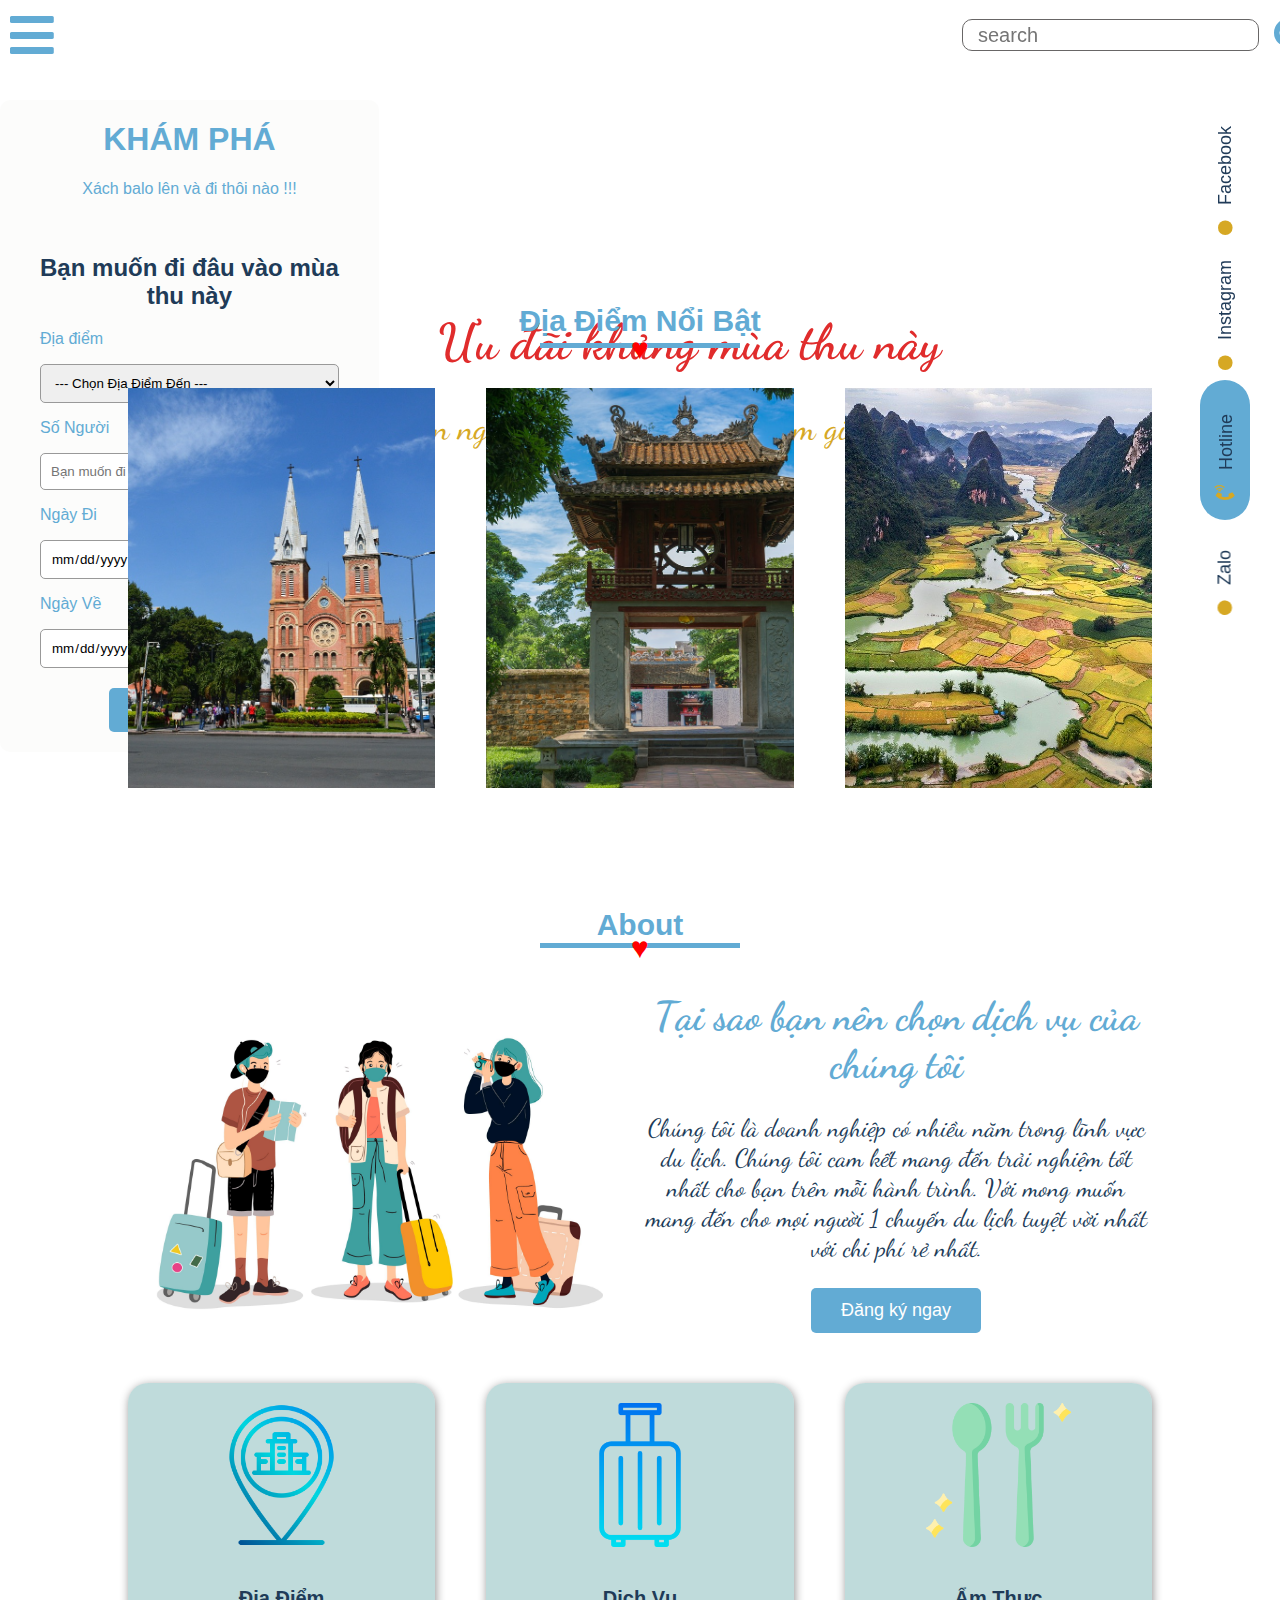
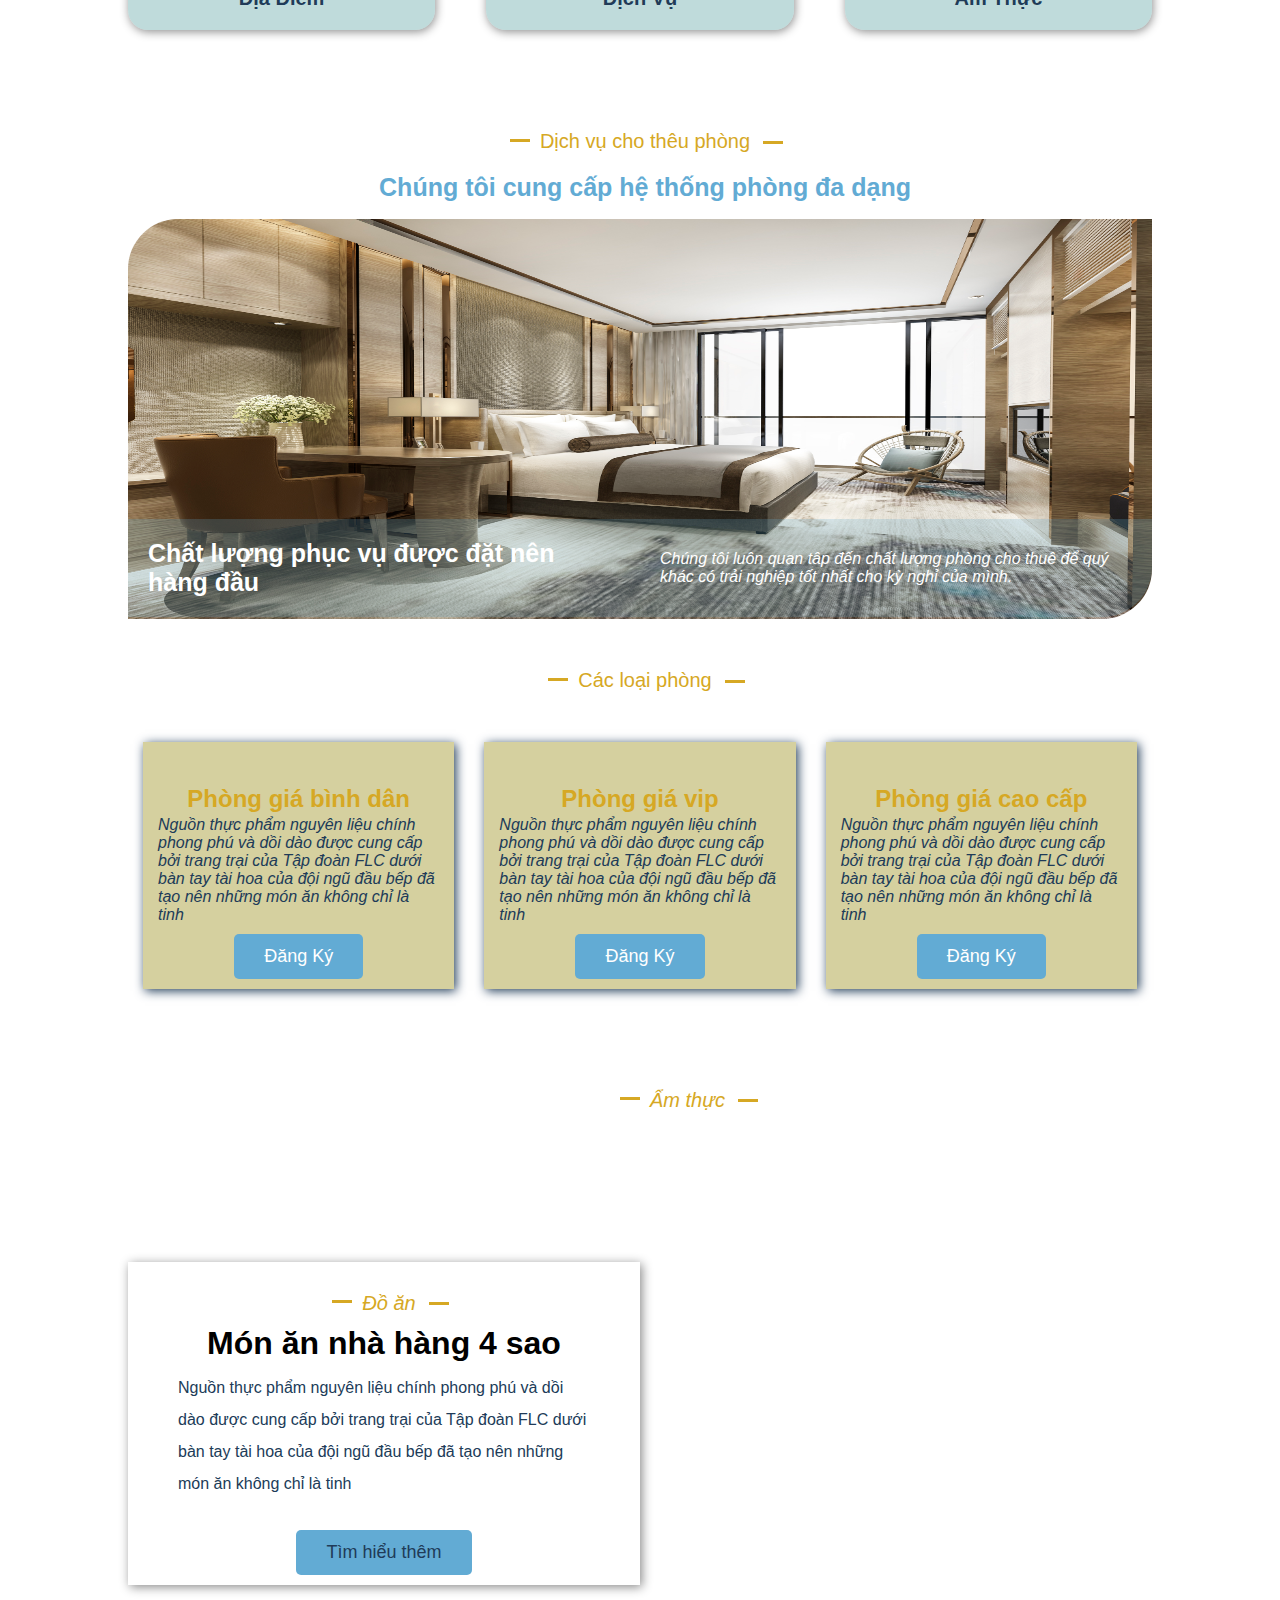
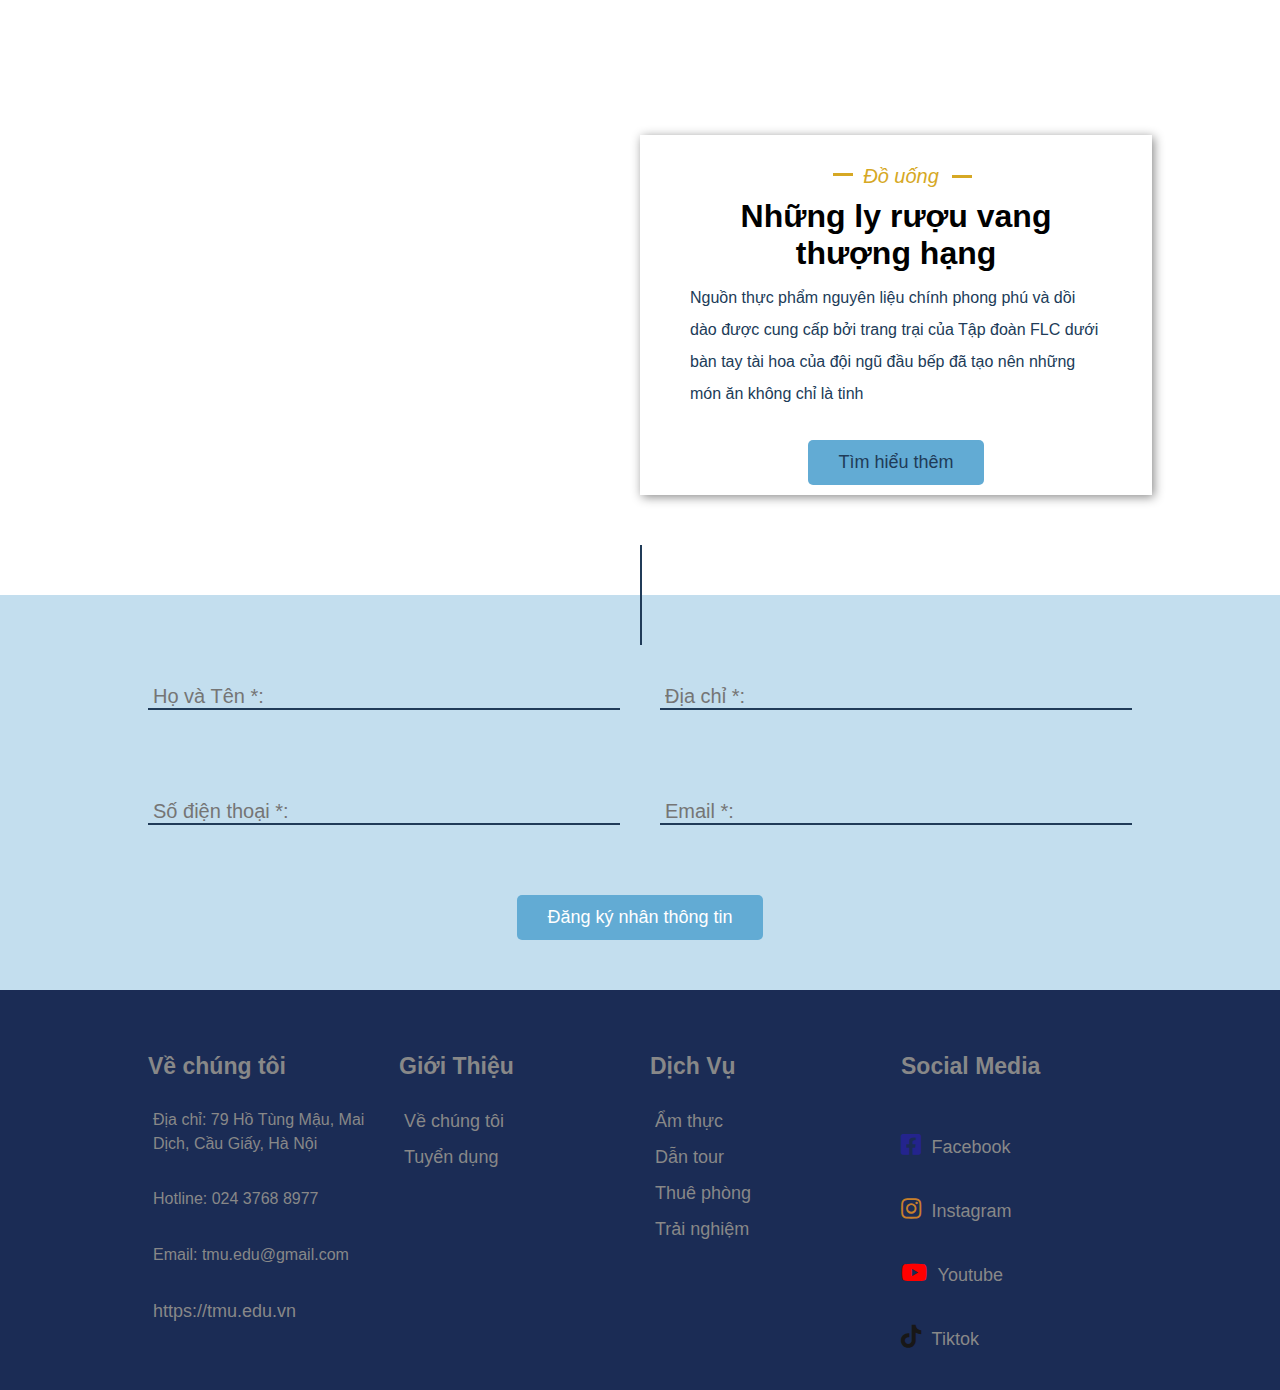
==== index.html @ 41df65df "first1" ====
<!DOCTYPE html>
<html lang="en">
<head>
    <meta charset="UTF-8">
    <meta http-equiv="X-UA-Compatible" content="IE=edge">
    <meta name="viewport" content="width=device-width, initial-scale=1.0">
    <link rel="stylesheet" href="./main.css">
    <link rel="stylesheet" href="./base.css">
    <link rel="stylesheet" href="./fontawesome-free-5.15.3-web/css/all.min.css">
    <link rel="preconnect" href="https://fonts.googleapis.com">
    <link rel="preconnect" href="https://fonts.gstatic.com" crossorigin>
    <link href="https://fonts.googleapis.com/css2?family=Dancing+Script:wght@500&display=swap" rel="stylesheet">
    <title>Viettravel</title>
</head>
<body>
    <header>
        <div class="header__top">
            <div>
                <i class=" nav__bars fas fa-bars"></i>
                <span>
                    <input class="input__search open_in" placeholder="search" type="text">
                    <i class="icon fas fa-search"> 
                    </i>
                </span>
            </div>
            <ul class="header__top__list">
                <li style="--x:1;"><a href="" class="header__top__iteam">Trang Chủ</a></li>
                <li style="--x:2;"><a href="./adress.html" class="header__top__iteam">Địa Điểm</a></li>
                <li style="--x:3;" ><a href="" class="header__top__iteam"> Dịch Vụ </a></li>
                <li style="--x:4;" ><a href="./thuephong.html" class="header__top__iteam">Thuê Phòng</a></li>
                <li style="--x:5;" ><a href="" class="header__top__iteam"> Ưu Đãi </a></li>
                <li style="--x:6;" ><a href="./amthuc.html" class="header__top__iteam"> Ẩm Thực </a></li>
                <li style="--x:7;"><a href="" class="header__top__iteam">Về Chúng Tôi</a></li>
                <li style="--x:8;"><a href="" class="header__top__iteam">Liên Hệ</a></li>
            </ul>
        </div>
        <a href="" class="header__video__background">
            <video src="./thư viện ảnh/tay bac.mp4" class="header__video__background__video" autoplay muted loop></video>
        </a>
        <div class="contact">
            <a href="https://www.facebook.com/profile.php?id=100021868053019" class="facebook rotate">
                <i class=" icon fas fa-circle"></i>Facebook</a>
            <a href="https://www.instagram.com/tuanvnabcd/?hl=vi" class="instagram rotate"> 
                <i class=" icon fas fa-circle"></i>Instagram</a>
            <a href="+84988522341" class="hotline rotate"><i class=" big icon fas fa-phone-volume"></i>Hotline</a>
            <a href="https://chat.zalo.me/" class="zalo rotate"><i class="icon fas fa-circle"></i>Zalo</a>
        </div>
        <div class="header__content">
            <div class="form">
                <h1 class="header__content__tytle ">KHÁM PHÁ</h1>
                <p class="header__content--text ">Xách balo lên và đi thôi nào !!!</p>
                <form action="" class="header__content__form">
                    <h2 >Bạn muốn đi đâu vào mùa thu này</h2>
                    <p>Địa điểm</p>
                    <select name="" id="">
                        <option value="" >--- Chọn Địa Điểm Đến ---</option>
                        <option value="">Hô Tây</option>
                        <option value="">Hoàng Thành Thăng Long</option>
                        <option value=""> Văn Miếu Quốc Tử Giám</option>
                    </select>
                    <p>Số Người</p>
                    <input type="number" min="1" placeholder="Bạn muốn đi mấy người">
                    <p>Ngày Đi</p>
                    <input type="date">
                    <p>Ngày Về</p>
                    <input type="date">
                    <button>Đăng Ký</button>
                </form>
            </div>
            <div class="header__content__sale">
                <h1>Ưu đãi khủng mùa thu này </h1>
                <p>Nhận ngay ưu đãi khủng khi tham gia nhóm trên 10 người</p>
                <button><a href="">Đăng Ký Ngay</a></button>
            </div>
        </div>
    </header>
    <!-- ..................CONTAINER................. -->
    <section class="container">
        <div class="tytle">
            <h1>Địa Điểm Nổi Bật</h1>
        </div>
        <div class="container__list row">
            <!-- tour 1 -->
            <a class="container__list__iteam" href="./adress.html">
                <div class="container__list__iteam__img">
                    <img src="./thư viện ảnh/imageDL/np2.jpg" alt="">
                </div>
                <div class="container__list__iteam__text">
                    <h2>Tour Vòng Quanh Hà Nội</h2>
                    <i class="fas fa-star"></i>
                    <i class="fas fa-star"></i>
                    <i class="fas fa-star"></i>
                    <i class="fas fa-star"></i>
                    <i class="fas fa-star"></i>
                    <p>Hà Nội 1000 năm văn hiến trải qua biết bao thăng trầm, biết bao thế hệ lưu giữ những giá trị tốt đẹp.</p>
                    <button>Đặt Tour</button>
                </div>
            </a>
            <!-- tour 2 -->
            <a class="container__list__iteam" href="./adress.html">
                <div class="container__list__iteam__img">
                    <img src="./thư viện ảnh/imageDL/np3.jpg" alt="">
                </div>
                <div class="container__list__iteam__text">
                    <h2>Tour Vòng Tham Quan Văn Miếu</h2>
                    <i class="fas fa-star"></i>
                    <i class="fas fa-star"></i>
                    <i class="fas fa-star"></i>
                    <i class="fas fa-star"></i>
                    <i class="fas fa-star"></i>
                    <p>Hà Nội 1000 năm văn hiến trải qua biết bao thăng trầm, biết bao thế hệ lưu giữ những giá trị tốt đẹp.</p>
                    <button>Đặt Tour</button>
                </div>
            </a>
            <!-- tour 3 -->
            <a class="container__list__iteam" href="./adress.html">
                <div class="container__list__iteam__img">
                    <img src="./thư viện ảnh/imageDL/np1.jpg" alt="">
                </div>
                <div class="container__list__iteam__text">
                    <h2>Tour Vòng Tham Quan Đồng Mô</h2>
                    <i class="fas fa-star"></i>
                    <i class="fas fa-star"></i>
                    <i class="fas fa-star"></i>
                    <i class="fas fa-star"></i>
                    <i class="fas fa-star"></i>
                    <p>Hà Nội 1000 năm văn hiến trải qua biết bao thăng trầm, biết bao thế hệ lưu giữ những giá trị tốt đẹp.</p>
                    <button>Đặt Tour</button>
                </div>
            </a>
        </div>
    </section>
    <!-- ....................About..................... -->
    <section class="container__service">
        <h1>About</h1>
        <div class="service__content">
            <a href="" class="service__content__img">
                <img src="./thư viện ảnh/imageDL/about.jpg" alt="">
            </a>
            <span class="service__content__text">
                <h2>Tại sao bạn nên chọn dịch vụ của chúng tôi</h2>
                <p>Chúng tôi là doanh nghiệp có nhiều năm trong lĩnh vực du lịch. Chúng tôi cam kết mang đến trải nghiệm tốt nhất cho bạn trên mỗi hành trình. Với mong muốn mang đến cho mọi người 1 chuyến du lịch tuyệt vời nhất với chi phí rẻ nhất.</p>
                <a href="./buttom.html">
                    <button class="btn">Đăng ký ngay</button>
                </a>
            </span>
        </div>
    </section>
    <section class="service">
        <a href="./adress.html" class="service__iteam">
            <img src="./thư viện ảnh/imageDL/location.png" alt="">
            <p>Địa Điểm</p>
        </a>
        <a href="" class="service__iteam">
            <img src="./thư viện ảnh/imageDL/service.png" alt="">
            <p>Dịch Vụ</p>
        </a>
        <a href="./amthuc.html" class="service__iteam">
            <img src="./thư viện ảnh/imageDL/cutlery.png" alt="">
            <p>Ẩm Thực</p>
        </a>
    </section>
    <!-- ....................Motel....................... -->
    <section class="motel">
        <p class="type">Dịch vụ cho thêu phòng</p>
        <h1>Chúng tôi cung cấp hệ thống phòng đa dạng</h1>
        <a class="motel__img" href="">
            <span class="motel__img__text">
                <h2>Chất lượng phục vụ được đặt nên hàng đầu</h2>
                <i>Chúng tôi luôn quan tâp đến chất lượng phòng cho thuê để quý khác có trải nghiệp tốt nhất cho kỳ nghỉ của mình.</i>
            </span>
            <img src="./thư viện ảnh/New folder/motel 2.jpg" alt="">
        </a>
        <p class="type">Các loại phòng</p>
        <div class="motel__rent">
            <a href="./buttom.html" class="motel__rent_1">
                <img src="./thư viện ảnh/New folder/motel 1.jpg" alt="">
                <div>
                    <h2>Phòng giá bình dân</h2>
                    <i>Nguồn thực phẩm nguyên liệu chính phong phú và dồi dào được cung cấp bởi trang trại của Tập đoàn FLC dưới bàn tay tài hoa của đội ngũ đầu bếp đã tạo nên những món ăn không chỉ là tinh</i>
                        <button class="btn">Đăng Ký</button>
                </div>
            </a>
            <a href="./buttom.html" class="motel__rent_1">
                <img src="./thư viện ảnh/New folder/motel 3.jpg" alt="">
                <div>
                    <h2>Phòng giá vip</h2>
                    <i>Nguồn thực phẩm nguyên liệu chính phong phú và dồi dào được cung cấp bởi trang trại của Tập đoàn FLC dưới bàn tay tài hoa của đội ngũ đầu bếp đã tạo nên những món ăn không chỉ là tinh</i>
                    <button class="btn">Đăng Ký</button>
                </div>
            </a>
            <a href="./buttom.html" class="motel__rent_1">
                <img src="./thư viện ảnh/New folder/motel.jpg" alt="">
                <div>
                    <h2>Phòng giá cao cấp</h2>
                    <i>Nguồn thực phẩm nguyên liệu chính phong phú và dồi dào được cung cấp bởi trang trại của Tập đoàn FLC dưới bàn tay tài hoa của đội ngũ đầu bếp đã tạo nên những món ăn không chỉ là tinh</i>
                        <button class="btn">Đăng Ký</button>
                </div>
            </a>
        </div>
    </section>
    <!-- ....................Eating.................. -->
    <section class="eating">
        <i class="type center">Ẩm thực </i>
        <div class="content__eating">
            <div class="content__eating__left">
                <i class="type">Đồ ăn </i>
                <h1>Món ăn nhà hàng 4 sao </h1>
                <p>Nguồn thực phẩm nguyên liệu chính phong phú và dồi dào được cung cấp bởi trang trại của Tập đoàn FLC dưới bàn tay tài hoa của đội ngũ đầu bếp đã tạo nên những món ăn không chỉ là tinh</p>
                    <button class="btn"><a href="./buttom.html">Tìm hiểu thêm</a> </button>
                <!-- </a> -->
            </div>
            <div class="content__eating__right">
                <img src="./thư viện ảnh/New folder/eat3.jpg" alt="">    
        </div>
    </section>
    <section class="eating">
        <div class="content__eating">
            <div class="content__eating__right">
                <img src="./thư viện ảnh/New folder/eat2.jpg" alt="">    
            </div>
            <div class="content__eating__left">
                <i class="type"> Đồ uống </i>
                <h1>Những ly rượu vang thượng hạng</h1>
                <p>Nguồn thực phẩm nguyên liệu chính phong phú và dồi dào được cung cấp bởi trang trại của Tập đoàn FLC dưới bàn tay tài hoa của đội ngũ đầu bếp đã tạo nên những món ăn không chỉ là tinh</p>
                    <button class="btn"><a href="./buttom.html">Tìm hiểu thêm</a> </button>
            </div>
    </section>
    <!-- ................Sub..................... -->
    <section class="register">
        <form action="">
            <div class="register__left">
                    <input type="text" required placeholder="Họ và Tên *:">
                    <input type="text"required placeholder="Địa chỉ *:">
            </div>
            <div class="register__right">
                    <input type="number"required placeholder="Số điện thoại *:">
                    <input type="email"required placeholder="Email *:">
            </div>
            <button class="btn">Đăng ký nhân thông tin</button>
        </form>
    </section>
    <footer>
        <div class="footer" >
            <div class="footer__body">
                <div class="footer__list">
                    <h3>Về chúng tôi</h3>
                    <h4 class="footer__address">Địa chỉ: 79 Hồ Tùng Mậu, Mai Dịch, Cầu Giấy, Hà Nội
                    </h4>
                    <h4 class="footer__hotline">Hotline: 024 3768 8977
                    </h4>
                    <h4 class="footer__email">Email: tmu.edu@gmail.com
                    </h4>
                    <a href="https://tmu.edu.vn" class="footer__web">https://tmu.edu.vn</a>
                </div>
        
                <div class="footer__list">
                    <h3 class="footer__intro">Giới Thiệu</h3>
                    <a href="#" class="footer__intro--your">Về chúng tôi</a><br>
                    <a href="#" class="footer__intro--your">Tuyển dụng</a>
                </div>
                 
                <div class="footer__list">
                    <h3 class="footer__dich_vu">Dịch Vụ</h3>
                    <a href="#">Ẩm thực</a><br>
                    <a href="#">Dẫn tour</a><br>
                    <a href="#">Thuê phòng</a><br>
                    <a href="#">Trải nghiệm</a>
                </div>
        
                <div class="footer__list">
                    <h3>Social Media</h3>
                    <div class="footer__social_media">
                        <div>
                            <i class="facebook fab fa-facebook-square"></i>
                            <a href="https://www.facebook.com/profile.php?id=100021868053019" class="footer__social_media__link">Facebook</a>
                        </div><br>
                        <div>
                            <i class="Instagram fab fa-instagram"></i>
                            <a href="https://www.instagram.com/tuanvnabcd/?hl=vi" class="footer__social_media__link">Instagram</a>
                        </div><br>
                        <div>
                            <i class="Youtube fab fa-youtube"></i>
                            <a href="#"class="footer__social_media__link">Youtube</a>
                        </div><br>
                        <div>
                            <i class="tiktok fab fa-tiktok"></i>
                            <a href="#"class="footer__social_media__link">Tiktok</a>
                        </div><br>
                    </div>
                </div>
            </div>
        </div>
    </footer>
    <script src="./javascrip.js"></script>
</body>
</html>
---- main.css ----
header{
    position: relative;
}
.header__top{
    position: fixed;
    /* margin: 20px; */
    z-index: 10000000;
}
.nav__bars {
    color: var(--primeri--color);
    font-size: 50px;
    padding: 10px;
    font-weight: 500;
    line-height: 1.6;
    cursor: pointer;
    z-index: 1;
}
.header__top div{
    width: 1324px;
    display: flex;
    justify-content: space-between;
}
.header__top div span {
    display: flex;
    right: 0;
    margin: auto 0;
    /* background-color: rgba(153, 153, 153, 0.5); */
}
.header__top div span i{
    font-size: 35px;
    color: var(--primeri--color);
    cursor: pointer;
    z-index: 2;
}
.header__top div span input{
    font-size: 20px;
    margin: auto 0;
    outline: none;
    padding: 15px;
    height: 30px;
    border: 1px solid rgb(104, 102, 102);
    border-radius: 10px;
    display: none;
    opacity: 0;
    z-index: 2;
}
.header__top div span .open_in{
    display: block;
    opacity: 1;
}
.header__top__list{
    margin-top: -50px;
    height: 100%;
    position: fixed;
    right: 0;
    width: 300px;
    padding: 20px 10px;
    display: none;
    opacity: 0;
    background: none;
    z-index: 1;
}
.header__top__list li{
    animation: delay 0.4s linear backwards;
    animation-delay: calc( 0.4s * var(--x));
}

@keyframes  delay{
    0%{
        transform: translateY(-30px);
        opacity: 0;
    }
}
.active {
    display: block;
    opacity: 1;
}
.header__top__list li a{
    display: block;
    color:#fff;
    width: 90%;
    padding:10px 12px ;
    margin: 20px;
    font-size: 20px;
    font-weight: 500;
    line-height: 1.6;
    background: var(--primeri--color);
    border-top-left-radius: 30px;
    border-bottom-right-radius: 30px;
}

.header__top__iteam:hover{
    color: var(--hover--color);
    font-weight: 700;
}
.header__video__background{
    height: 100%;
    width: 100%;
    z-index: -1;
}
.header__video__background__video{
    height: 100%;
    width: 100%;
    object-fit: cover;
}
.header__content .form{
    width: 45%;
    height: 100%;
    border-radius: 10px;
    background-color: rgba(245, 243, 241, 0.288);
}
.header__content {
    position: absolute;
    top: 0;
    left: 0;
    text-align: center;
    width: 400px;
}
.header__content__tytle,
.header__content--text{
    color: var(--primeri--color);
}
.header__content__form{
    padding: 20px 40px;
    /* background-color: var(--white--color); */
}
.header__content__form input , select{
    width: 100%;
    padding:10px;
    outline: none;
    border: 1px solid #999;
    border-radius: 5px;
}
.header__content__form p{
    text-align: left;
    color: var(--primeri--color);
}
.header__content__form h2{
    color: var(--text-color);
}
.header__content__form button{
    /* display: block; */
    margin-top: 20px;
    padding: 13px 50px;
    background-color: var(--primeri--color);
    border-radius: 5px;
    border: 3px;
    font-size: 16px;
    color: var(--white--color);
    font-weight: 400;
    cursor: pointer;
}
.header__content__form button:hover{
    color:var(--hover--color);
    background-color: rgb(33, 121, 113);
    font-weight: 600;
}

/* .............Container............. */
.container{
    width: 1024px;
    padding: 100px 0;
    margin: 0 auto;
}
.container__list{
    margin: auto;
}
.container__list__iteam{
    width: 30%;
    height: 400px;
    position: relative;
    overflow: hidden;
}
.container__list__iteam__img img{
 width: 100%;
 height: 100%;
 object-fit: cover;
 position: absolute;
}
.container__list__iteam__text{
    position: absolute;
}
.tytle{
    margin: 50px;
}
.tytle h1{
    text-align: center;
    color: var(--primeri--color);
    position: relative;
    font-size: 30px;
}
.tytle h1::before{
    content: '';
    position: absolute;
    height: 5px;
    width: 200px;
    background-color: var(--primeri--color);
    bottom: -10px;
    left: 50%;
    transform: translateX(-50%);
}
.tytle h1::after{
    content: '\2665';
    position: absolute;
    height: 5px;
    width: 200px;
    color: red;
    padding: 0 10px;
    bottom: 1px;
    left: 50%;
    transform: translateX(-50%);
}
.container__list__iteam__text{
    position: absolute;
    width: 100%;
    background-color: rgba(66, 61, 61, 0.336);
    padding: 12px;
    bottom: 0;
    transform: translateX(-100%);
    transition: 0.5s;
}
.container__list__iteam:hover
.container__list__iteam__text{
    transform: translateX(0%);
}
.container__list__iteam__text h2,p {
    color: var(--white--color);
}
.container__list__iteam__text i{
    color: yellow;
}
.container__list__iteam__text button{
    display: block;
    padding: 10px 20px;
    background-color: var(--primeri--color);
    border: none;
    border-radius:5px;
    font-size: 16px;
    color: var(--white--color);
    font-weight: 400;
    cursor: pointer;
    margin: 0 auto;
    z-index: 1;
}
/* ...............service.................. */
.container__service h1{
    color: var(--primeri--color);
    text-align: center;
    position: relative;
    margin-bottom: 20px;
    font-size: 30px;
}
.container__service h1::before{
    content: '';
    position: absolute;
    height: 5px;
    width: 200px;
    background-color: var(--primeri--color);
    margin-top: 35px;
    left: 50%;
    transform: translateX(-50%); 
}
.container__service h1::after{
    content: '\2665';
    position: absolute;
    height: 5px;
    width: 200px;
    color: red;
    margin-top: 23px;
    left: 50%;
    transform: translateX(-50%); 
}
.service__content{
    width: 1024px;
    display: flex;
    align-items: center;
    margin: 40px auto;
}
.service__content__img{
    width: 50%;
    display: block;
}
.service__content__img img{
    width: 100%;
}
.service__content__text{
    display: block;
    width: 50%;
}
.service__content__text h2{
    color: var(--primeri--color);
    font-family: 'Dancing Script' ;
    font-size: 40px;
    text-align: center;
    margin: 10px 0 0 0;
}
.service__content__text p{
    color: var(--text-color);
    font-family: 'Dancing Script' ;
    font-size: 25px;
    text-align: center;
}
/* ..................footer................ */
.footer{
    width: 100%;
    height: 400px;
    background-color: #1B2c55;
    background-position: center;
    position: absolute;
    background-repeat: no-repeat;
}
.footer__body{
    display: grid;
    grid-template-columns: 1fr 1fr 1fr 1fr;
    width: 80%;
    margin: 0 auto;
    grid-gap: 20px;
    height: 100%;
    padding: 0 20px;
}
.footer__list{
    height: 20px;
    margin: 40px 0;
}
.logo{
    width: 100px;
}
.footer__list{
    color: var(--gray--color);
    font-size: 20px;
    font-weight: 400;
}
.footer__list h3{
    cursor: pointer;
    font-size: 23px;
    font-weight: 600;
}
.footer__list h4{
    font-size: 16px;
    font-weight: 300;
    color: var(--gray--color);
    padding: 5px;
    line-height: 1.5;
}
.footer__intro--your{
    color: var(--gray--color);
    line-height: 1.5;
}
.footer__list a{
    font-size: 18px;
    font-weight: 300;
    color: var(--gray--color);
    padding: 20px 5px;
    line-height: 2;
}
.footer__web{
    font-size: 16px;
    color: var(--gray--color);
}
.footer__social_media__link{
    color: var(--gray--color);
    font-size: 16px;
}
.footer__social_media div{
    margin-top: 5px;
}
.facebook{
    color: rgb(36, 36, 141);
    font-size: 23px;
}
.Instagram{
    color: rgba(233, 144, 35, 0.856);
    font-size: 23px;
}
.Youtube{
    color: red;
    font-size: 23px;
}
.tiktok{
    color: rgb(24, 23, 23);
    font-size: 23px;
}
---- base.css ----
:root{
    --text-color:#203B58;
    --primeri--color:#62ABD4;
    --white--color: #fff;
    --hover--color:#D6a824;
    --gray--color:#888;
}
body{
    margin: 0;
}
*{
    /* width: 100%; */
    font-family: 'Dancing Script';
    font-family: Arial;
    box-sizing: border-box;
    padding: 0;
}
li{
    list-style: none;
}
a,p{
    color:var(--text-color);
    text-decoration: none;
}
.row{
    display: flex;
    flex-wrap: wrap;
    justify-content: space-between;
}
.header__content{
    margin: 100px 0;
    padding: 0;
    width: 1000px;
    display: flex;
    justify-content: space-between;
}
.header__content__sale{
    margin: auto auto;
}
.header__content__sale h1{
    font-family: 'Dancing Script';
    font-size: 50px;
    color: rgb(224, 44, 44);
}
.header__content__sale p{
    font-family: 'Dancing Script';
    font-size: 35px;
    color: var(--hover--color);
}
.header__content__sale button{
    padding: 12px 30px;
    border: none;
    background-color: red;
    font-size: 20px;
    font-weight: 500;
    border-radius: 10px;
    transition: 0.3s ease-in-out;
    animation:0.6s run infinite;
}
.header__content__sale button:hover{
    background-color: transparent;
    border: 2px solid rgb(204, 52, 52);
}
.header__content__sale button a{
    color: var(--white--color);
    animation:0.6s run_text infinite;
}
@keyframes run_text{
    0%{
        color:var(--white--color);
    }
    50%{
        color: transparent;
    }
    100%{
        color:var(--white--color);
    }
}
@keyframes run{
    0%{
        background-color: red;
    }
    50%{
        background-color: transparent;
    }
    100%{
        background-color: red;
    }
}

.btn{
    padding: 12px 30px;
    background: var(--primeri--color);
    color: var(--white--color);
    border: none;
    outline: none;
    font-size: 18px;
    font-weight: 500;
    border-radius: 5px;
    display: block;
    margin: 10px auto;
    transition: 0.2s linear;
    cursor: pointer;
}
.btn:hover{
    background: var(--hover--color);
    color:red;
}
.service{
    width: 1024px;
    display: flex;
    justify-content: space-between;
    margin: 20px auto;
}
.service__iteam{
    background-color: rgba(120, 179, 179, 0.473);
    display: block;
    width: 30%;
    border-radius: 20px;
    cursor: pointer;
    transition: 0.4 ease-in-out;
    box-shadow: 1px 2px 10px rgba(0, 0, 0, 0.438);
}
.service__iteam:hover{
    box-shadow: 3px 3px 10px #000;
    transform: scale(1.05);
}
.service__iteam img{
    width: 60%;
    display: block;
    margin:0 auto;
    padding: 20px;
}
.service__iteam p{
    text-align: center;
    font-size: 20px;
    color: var(--text-color);
    font-weight: 600;
}
.service__iteam p:hover{
    transform: scale(1.05);
    color: var(--hover--color);
}
.contact{
    position: absolute;
    top: 150px;
    right: 15px;
    margin-right: -100px ;
    position: fixed;
    z-index: 1;
}
.facebook{
    margin-top: 30px;
}
 .instagram{
    margin-top: 90px;
 } 
 .hotline{
    margin-top: 90px;
    background-color: var(--primeri--color);
    border-radius: 30px;
    padding: 0 5px;
 }
 .zalo{
     margin-top:60px;
 } 
.facebook:hover{
     color: var(--hover--color);
 }
.instagram:hover {
     color: var(--hover--color);
 }
.hotline:hover {
     color: var(--hover--color);
     opacity: 0.9;
 }
.zalo:hover{
     color: var(--hover--color);
 }
.rotate{
    margin-left: 30px;
    width: 140px;
    color:var(--text-color);
    font-weight: 500;
    font-size: 18px;
    display: block;
    z-index: 20000;
    transform:  translateX(-50%) translateY(-50%) rotate(-90deg);
}
.icon{
    margin: 15px;
    font-size: 15px;
    color: var(--hover--color);
}
.big{
    font-size: 20px;
}

.motel{
    width: 1024px;
    margin: 100px auto;
    
}
.motel a{
    display: block;
    width: 1024px;
}
.type{
    margin-left: 10px;
    margin-top: 50px;
    font-size: 20px;
    color: var(--hover--color);
    /* font-family: 'Dancing Script'; */
    position: relative;
    text-align: center
}
.type::before{
    content: '';
    position: absolute;
    height: 3px;
    width: 20px;
    background-color: var(--hover--color);
    bottom: -2px;
    margin-bottom: 13px;
    margin-left: -30px;
}
.type::after{
    content: '';
    position: absolute;
    height: 3px;
    width: 20px;
    background-color: var(--hover--color);
    bottom: -2px;
    margin-bottom: 11px;
    margin-left: 13px;
}
.motel h1{
    margin-left: 10px;
    font-size: 25px;
    color: var(--primeri--color);
    text-align: center;
}
.motel.motel__img  {
   width: 100%;
   display: block;
    position: relative;
    z-index: -1;
}
.motel__img img{
    width: 1024px;
    height: 400px;
    display: block;
    overflow: hidden;
    border-top-left-radius: 50px;
    border-bottom-right-radius: 50px;
}
.motel__img span{
    position:absolute;
    display: grid;
    grid-template-columns: 1fr 1fr;
    align-items: center;
    width: 1024px;
    margin-top: 300px;
    background-color: #62aad43a;
    border-bottom-right-radius: 50px;
    z-index: 1;
}
.motel__img span h2{
    font-size: 25px;
    color: var(--white--color);
    margin: 20px;
}
.motel__img span i{
    font-size: 16px;
    color: var(--white--color);
    margin: 20px;
}
/* .................................... */
.motel__rent{
    width: 1024px;
    display: flex;
    margin-top: 50px;
    justify-content: space-between;
}
.motel__rent_1{
    /* padding: 0 10px; */
    width: 30%;
    display: block;
    background-color: #b1a74b88;
    margin: 0 15px;
    overflow: hidden;
    box-shadow: 2px 2px 10px var(--text-color);
}
.motel__rent_1 img{
    width: 100%;
    transition: 0.1s ease-out;
}
.motel__rent_1 img:hover{
    transform: scale(1.1);
}
.motel__rent_1 div{
    margin: 0 15px;
}
.motel__rent_1 h2{
    text-align: center;
    margin-top: 25px;
    margin-bottom: 3px;
    color: var(--hover--color);
}
.motel__rent.motel__rent_1 i{
    line-height: 1.5;
    display: inline-block;
    /* margin: 0 10px; */
}
/* ............eating................ */
.eating{
    margin:  auto;
}
.center{
    left: 50%;
    margin-top: -100px;
}
.content__eating{
    width: 1024px;
    margin: 0 auto;
    margin-top: 100px;
    margin-bottom:  50px;
    height: 100%;
    display: grid;
    grid-template-columns: 1fr 1fr;
    /* position: absolute; */
}
.content__eating__left{
    width: 100%;
    bottom: 0;
    padding: 30px 50px 0 50px;
    margin-top: 50px;
    box-shadow: 2px 2px 10px #888;
    text-align: center;
    display: block;
}
.content__eating__left h1{
    margin: 10px 0;
}
.content__eating__left p{
    margin: 10px auto;
    text-align: left;
    line-height: 2;
    margin-bottom: 30px;
}
.content__eating__right{
    width: 100%;
    position: relative;
    margin-bottom: 0;
}
.content__eating__right img{
    position: relative;
    width: 100%;
    margin-bottom: 50px;
    box-shadow: 2px 2px 10px #888;
    border-radius: 10px;
}
/* ................Sub.....................  */
.register{
    margin: 0 auto;
    margin-top: 100px;
    padding: 20px 0;
    background-color: #62aad462;
}
.register::before{
    content: '';
    position: absolute;
    height: 100px;
    width: 2px;
    background-color: var(--text-color);
    left: 50%;
    margin-top: -70px;
}
.register form div{
    width: 1024px;
    margin: 50px auto;
    display: flex;
    justify-content: space-between;
}
.register form div input{
    margin: 20px;
    padding-left: 5px;
    width: 100%;
    outline: none;
    border: none;
    background-color: transparent;
    border-bottom: 2px solid #203B58;
    font-size: 20px;
}
.register form button{
    margin: 30px auto;
}
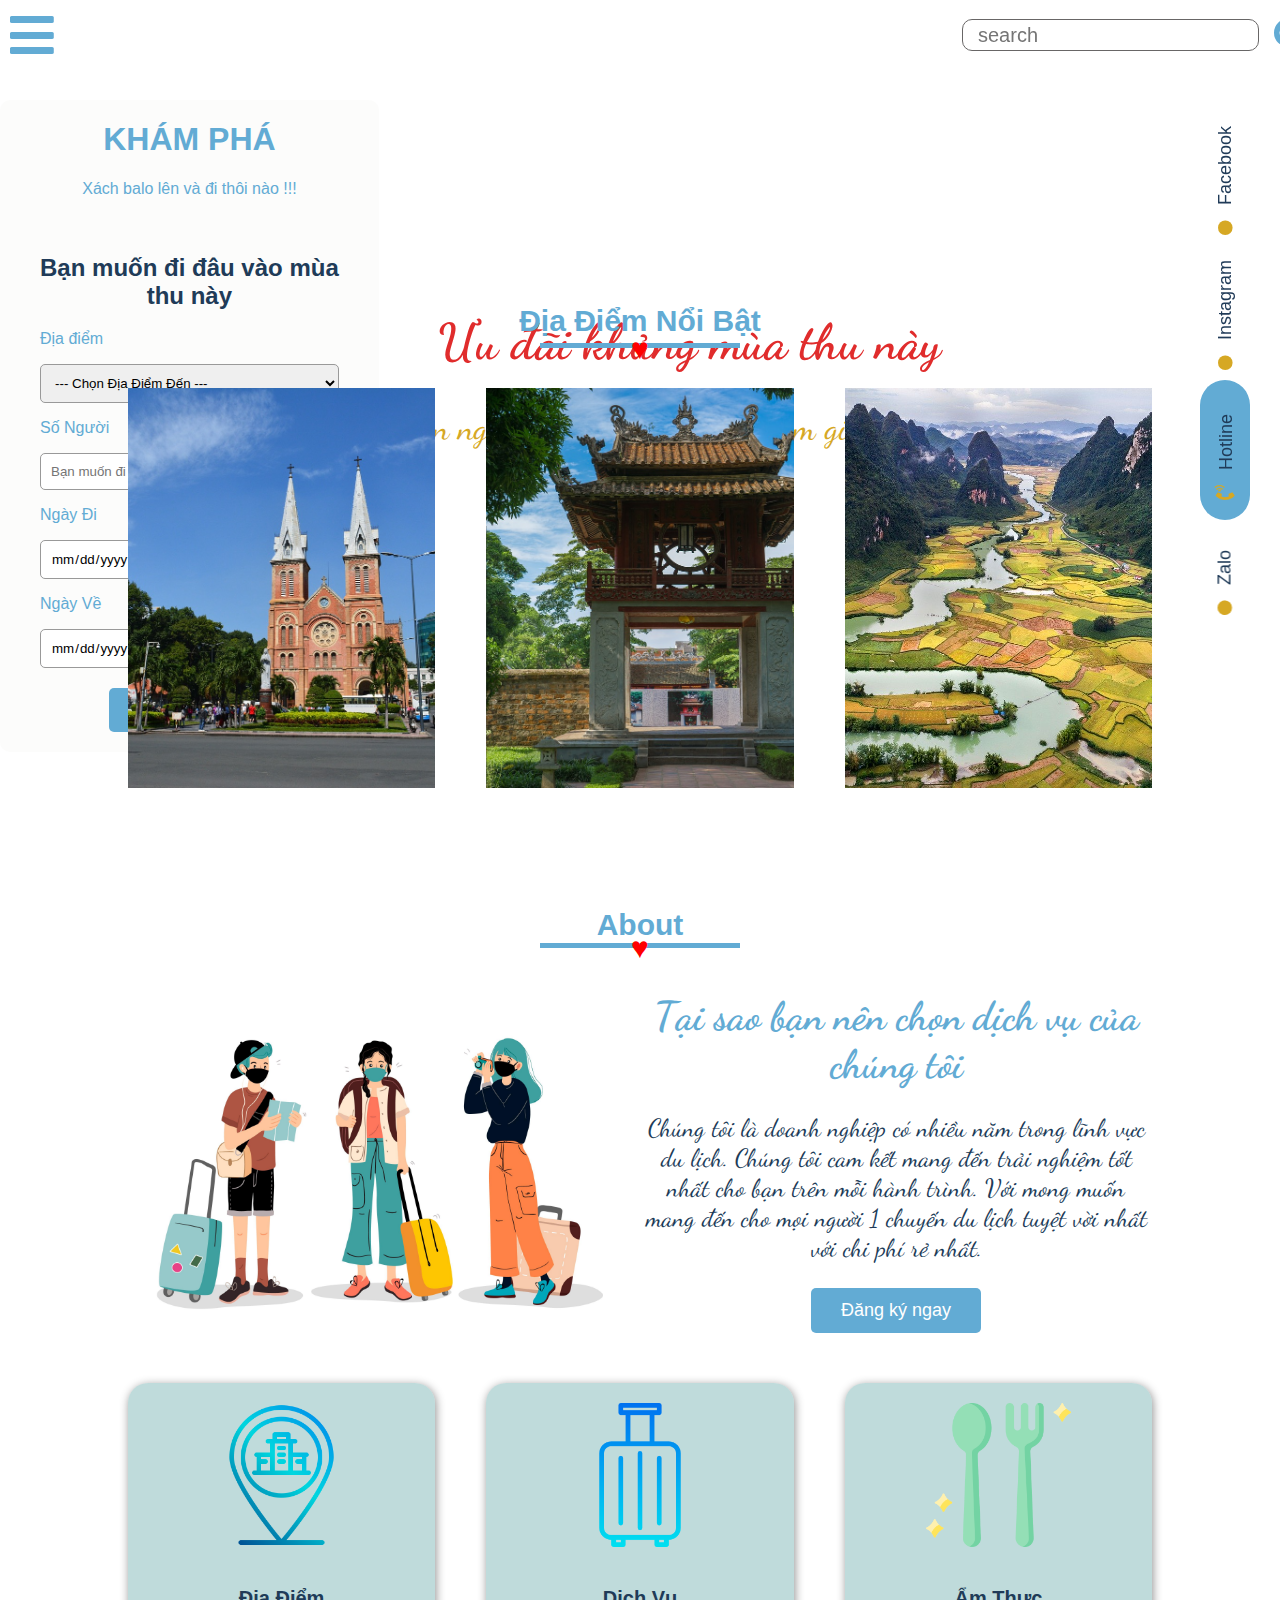
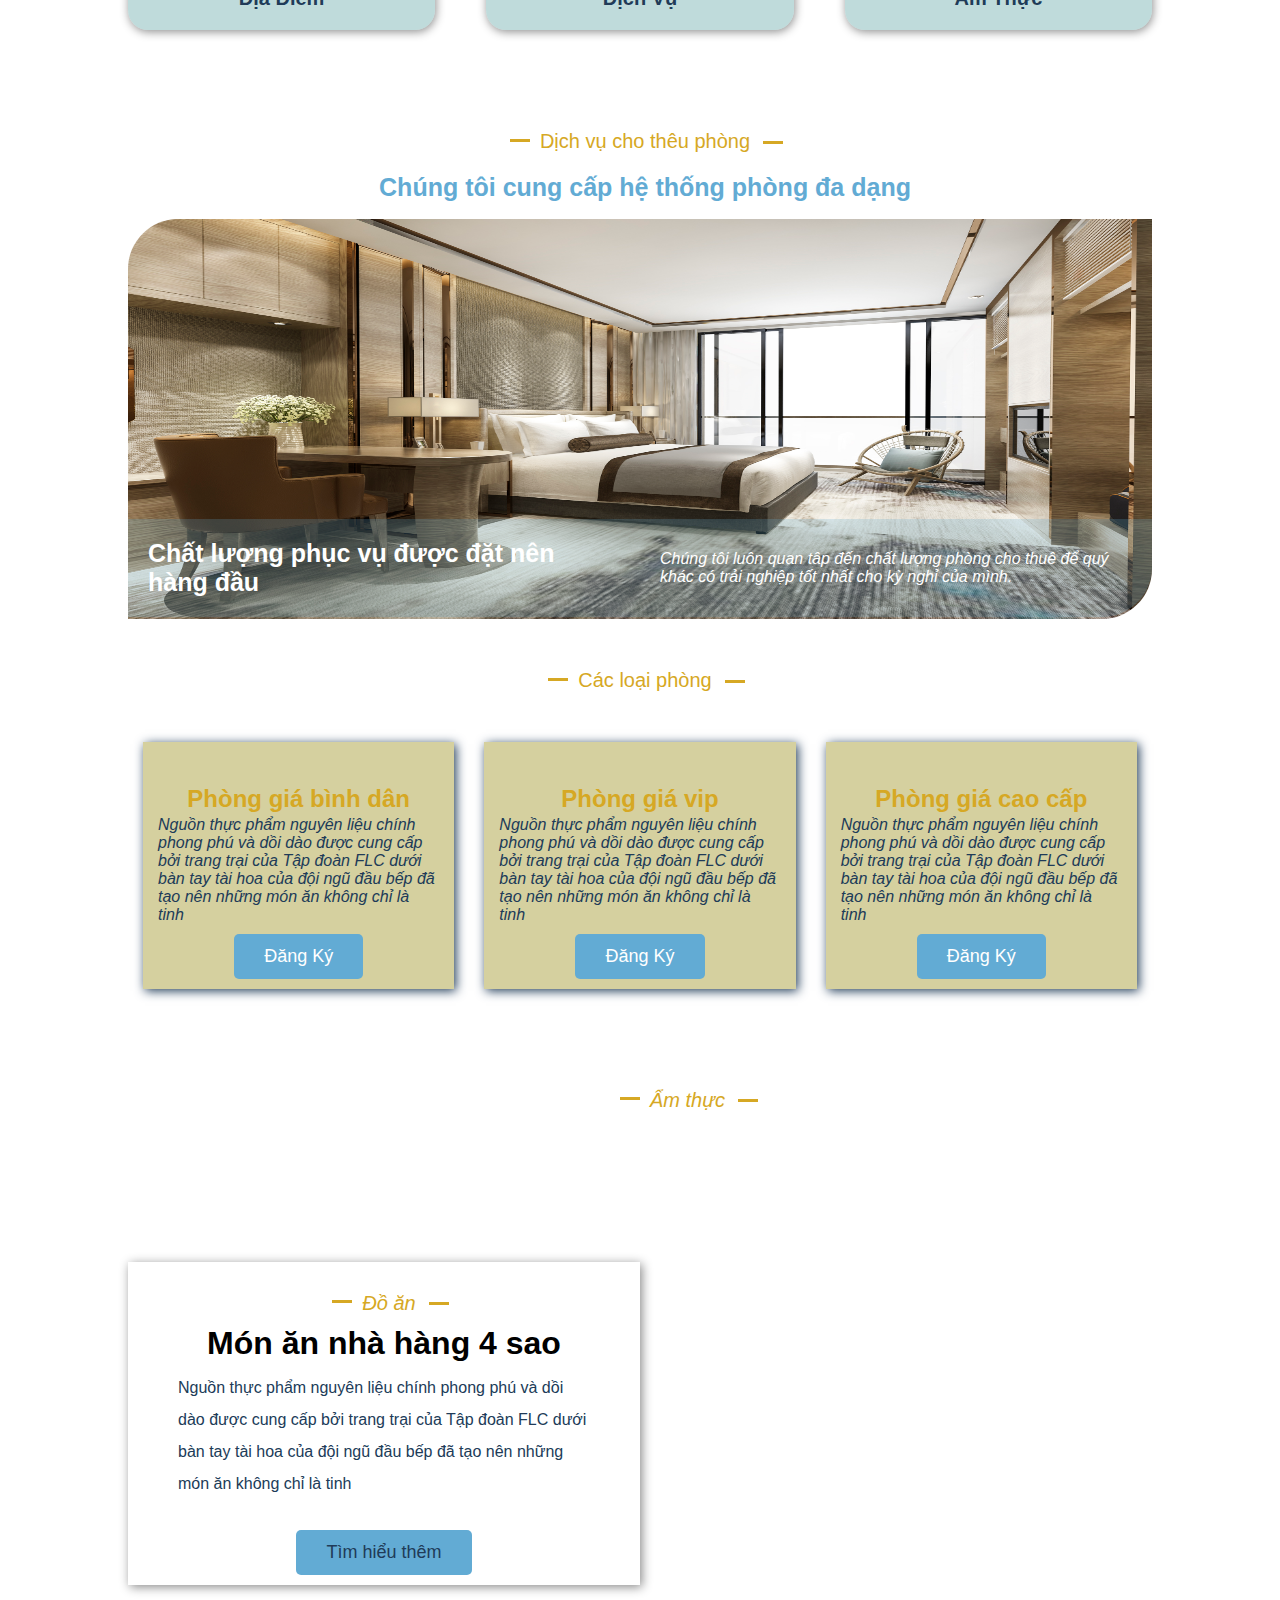
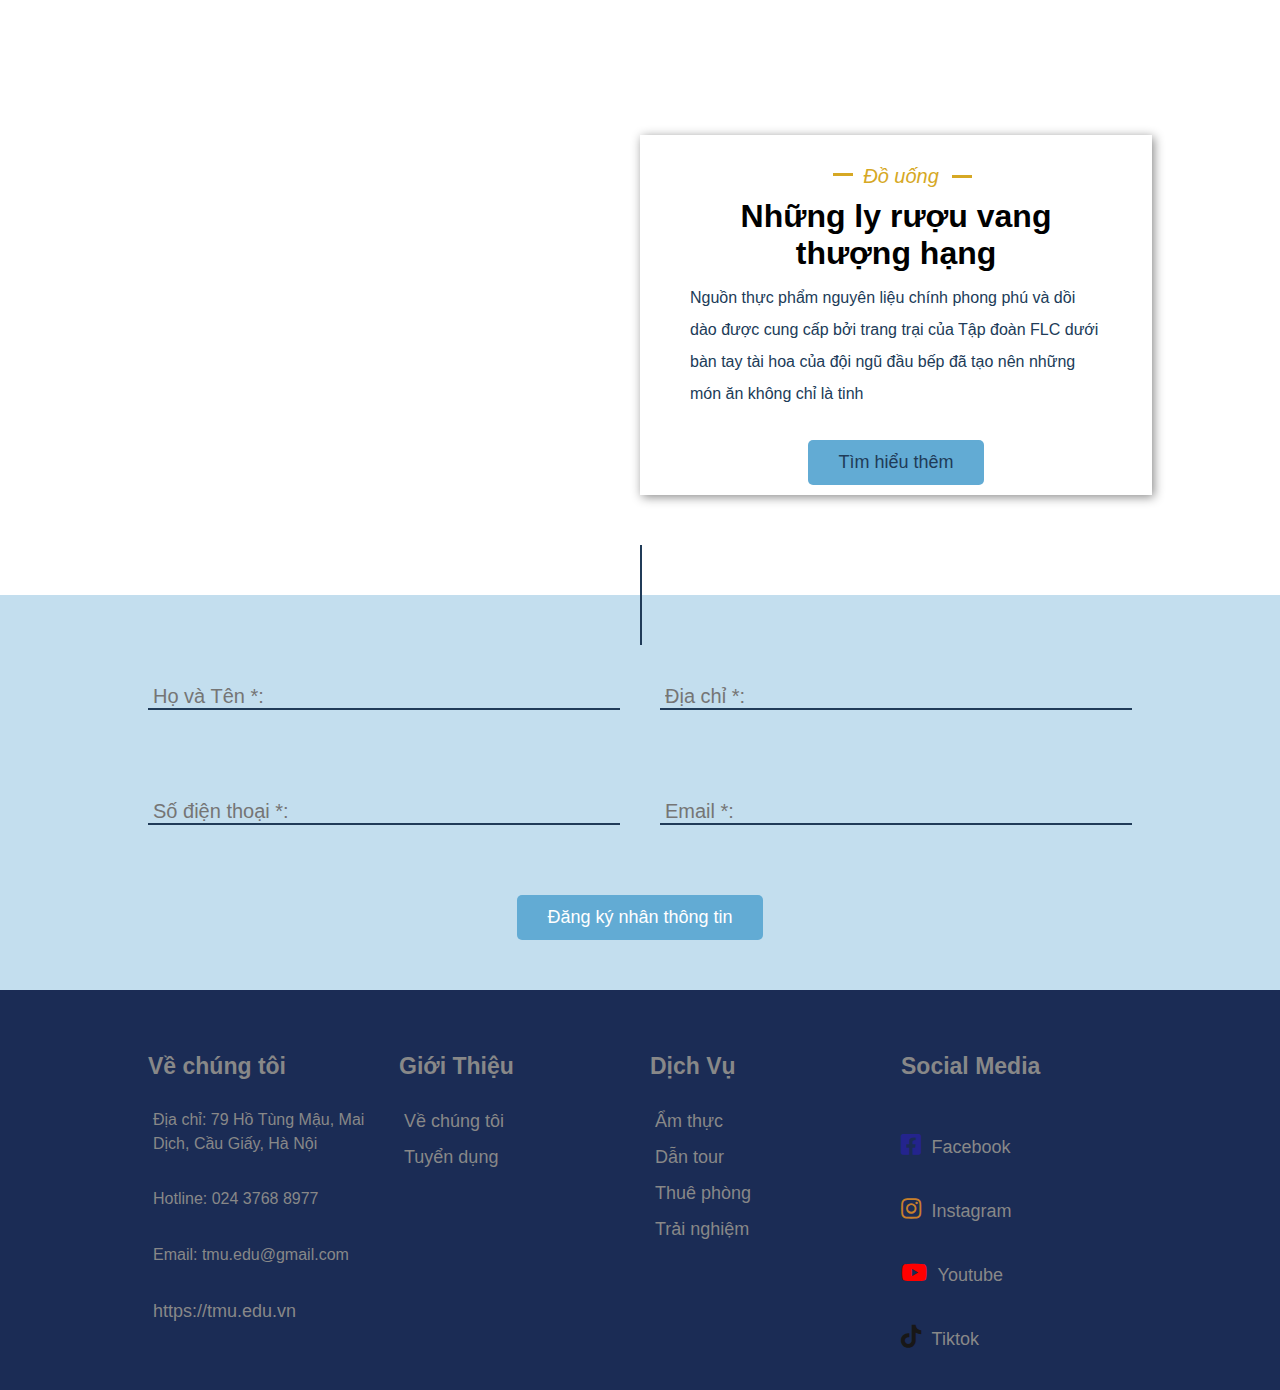
==== commit de52e775: "them code" ====
--- a/index.html
+++ b/index.html
@@ -4,8 +4,8 @@
     <meta charset="UTF-8">
     <meta http-equiv="X-UA-Compatible" content="IE=edge">
     <meta name="viewport" content="width=device-width, initial-scale=1.0">
-    <link rel="stylesheet" href="./main.css">
-    <link rel="stylesheet" href="./base.css">
+    <link rel="stylesheet" href="./css/main.css">
+    <link rel="stylesheet" href="./css/base.css">
     <link rel="stylesheet" href="./fontawesome-free-5.15.3-web/css/all.min.css">
     <link rel="preconnect" href="https://fonts.googleapis.com">
     <link rel="preconnect" href="https://fonts.gstatic.com" crossorigin>
@@ -24,14 +24,14 @@
                 </span>
             </div>
             <ul class="header__top__list">
-                <li style="--x:1;"><a href="" class="header__top__iteam">Trang Chủ</a></li>
+                <li style="--x:1;"><a href="./index.html" class="header__top__iteam">Trang Chủ</a></li>
                 <li style="--x:2;"><a href="./adress.html" class="header__top__iteam">Địa Điểm</a></li>
-                <li style="--x:3;" ><a href="" class="header__top__iteam"> Dịch Vụ </a></li>
+                <li style="--x:3;" ><a href="./dichvu.html" class="header__top__iteam"> Dịch Vụ </a></li>
                 <li style="--x:4;" ><a href="./thuephong.html" class="header__top__iteam">Thuê Phòng</a></li>
-                <li style="--x:5;" ><a href="" class="header__top__iteam"> Ưu Đãi </a></li>
+                <li style="--x:5;" ><a href="./thuephong.html" class="header__top__iteam"> Ưu Đãi </a></li>
                 <li style="--x:6;" ><a href="./amthuc.html" class="header__top__iteam"> Ẩm Thực </a></li>
-                <li style="--x:7;"><a href="" class="header__top__iteam">Về Chúng Tôi</a></li>
-                <li style="--x:8;"><a href="" class="header__top__iteam">Liên Hệ</a></li>
+                <li style="--x:7;"><a href="./lienhe.html" class="header__top__iteam">Về Chúng Tôi</a></li>
+                <li style="--x:8;"><a href="./lienhe.html" class="header__top__iteam">Liên Hệ</a></li>
             </ul>
         </div>
         <a href="" class="header__video__background">
--- a/css/main.css
+++ b/css/main.css
@@ -0,0 +1,387 @@
+header{
+    position: relative;
+}
+.header__top{
+    position: fixed;
+    /* margin: 20px; */
+    z-index: 10000000;
+}
+.nav__bars {
+    color: var(--primeri--color);
+    font-size: 50px;
+    padding: 10px;
+    font-weight: 500;
+    line-height: 1.6;
+    cursor: pointer;
+    z-index: 1;
+}
+.header__top div{
+    width: 1324px;
+    display: flex;
+    justify-content: space-between;
+}
+.header__top div span {
+    display: flex;
+    right: 0;
+    margin: auto 0;
+    /* background-color: rgba(153, 153, 153, 0.5); */
+}
+.header__top div span i{
+    font-size: 35px;
+    color: var(--primeri--color);
+    cursor: pointer;
+    z-index: 2;
+}
+.header__top div span input{
+    font-size: 20px;
+    margin: auto 0;
+    outline: none;
+    padding: 15px;
+    height: 30px;
+    border: 1px solid rgb(104, 102, 102);
+    border-radius: 10px;
+    display: none;
+    opacity: 0;
+    z-index: 2;
+}
+.header__top div span .open_in{
+    display: block;
+    opacity: 1;
+}
+.header__top__list{
+    margin-top: -50px;
+    height: 100%;
+    position: fixed;
+    right: 0;
+    width: 300px;
+    padding: 20px 10px;
+    display: none;
+    opacity: 0;
+    background: none;
+    z-index: 1;
+}
+.header__top__list li{
+    animation: delay 0.4s linear backwards;
+    animation-delay: calc( 0.4s * var(--x));
+}
+
+@keyframes  delay{
+    0%{
+        transform: translateY(-30px);
+        opacity: 0;
+    }
+}
+.active {
+    display: block;
+    opacity: 1;
+}
+.header__top__list li a{
+    display: block;
+    color:#fff;
+    width: 90%;
+    padding:10px 12px ;
+    margin: 20px;
+    font-size: 20px;
+    font-weight: 500;
+    line-height: 1.6;
+    background: var(--primeri--color);
+    border-top-left-radius: 30px;
+    border-bottom-right-radius: 30px;
+}
+
+.header__top__iteam:hover{
+    color: var(--hover--color);
+    font-weight: 700;
+}
+.header__video__background{
+    height: 100%;
+    width: 100%;
+    z-index: -1;
+}
+.header__video__background__video{
+    height: 100%;
+    width: 100%;
+    object-fit: cover;
+}
+.header__content .form{
+    width: 45%;
+    height: 100%;
+    border-radius: 10px;
+    background-color: rgba(245, 243, 241, 0.288);
+}
+.header__content {
+    position: absolute;
+    top: 0;
+    left: 0;
+    text-align: center;
+    width: 400px;
+}
+.header__content__tytle,
+.header__content--text{
+    color: var(--primeri--color);
+}
+.header__content__form{
+    padding: 20px 40px;
+    /* background-color: var(--white--color); */
+}
+.header__content__form input , select{
+    width: 100%;
+    padding:10px;
+    outline: none;
+    border: 1px solid #999;
+    border-radius: 5px;
+}
+.header__content__form p{
+    text-align: left;
+    color: var(--primeri--color);
+}
+.header__content__form h2{
+    color: var(--text-color);
+}
+.header__content__form button{
+    /* display: block; */
+    margin-top: 20px;
+    padding: 13px 50px;
+    background-color: var(--primeri--color);
+    border-radius: 5px;
+    border: 3px;
+    font-size: 16px;
+    color: var(--white--color);
+    font-weight: 400;
+    cursor: pointer;
+}
+.header__content__form button:hover{
+    color:var(--hover--color);
+    background-color: rgb(33, 121, 113);
+    font-weight: 600;
+}
+
+/* .............Container............. */
+.container{
+    width: 1024px;
+    padding: 100px 0;
+    margin: 0 auto;
+}
+.container__list{
+    margin: auto;
+}
+.container__list__iteam{
+    width: 30%;
+    height: 400px;
+    position: relative;
+    overflow: hidden;
+}
+.container__list__iteam__img img{
+ width: 100%;
+ height: 100%;
+ object-fit: cover;
+ position: absolute;
+}
+.container__list__iteam__text{
+    position: absolute;
+}
+.tytle{
+    margin: 50px;
+}
+.tytle h1{
+    text-align: center;
+    color: var(--primeri--color);
+    position: relative;
+    font-size: 30px;
+}
+.tytle h1::before{
+    content: '';
+    position: absolute;
+    height: 5px;
+    width: 200px;
+    background-color: var(--primeri--color);
+    bottom: -10px;
+    left: 50%;
+    transform: translateX(-50%);
+}
+.tytle h1::after{
+    content: '\2665';
+    position: absolute;
+    height: 5px;
+    width: 200px;
+    color: red;
+    padding: 0 10px;
+    bottom: 1px;
+    left: 50%;
+    transform: translateX(-50%);
+}
+.container__list__iteam__text{
+    position: absolute;
+    width: 100%;
+    background-color: rgba(66, 61, 61, 0.336);
+    padding: 12px;
+    bottom: 0;
+    transform: translateX(-100%);
+    transition: 0.5s;
+}
+.container__list__iteam:hover
+.container__list__iteam__text{
+    transform: translateX(0%);
+}
+.container__list__iteam__text h2,p {
+    color: var(--white--color);
+}
+.container__list__iteam__text i{
+    color: yellow;
+}
+.container__list__iteam__text button{
+    display: block;
+    padding: 10px 20px;
+    background-color: var(--primeri--color);
+    border: none;
+    border-radius:5px;
+    font-size: 16px;
+    color: var(--white--color);
+    font-weight: 400;
+    cursor: pointer;
+    margin: 0 auto;
+    z-index: 1;
+}
+/* ...............service.................. */
+.container__service h1{
+    color: var(--primeri--color);
+    text-align: center;
+    position: relative;
+    margin-bottom: 20px;
+    font-size: 30px;
+}
+.container__service h1::before{
+    content: '';
+    position: absolute;
+    height: 5px;
+    width: 200px;
+    background-color: var(--primeri--color);
+    margin-top: 35px;
+    left: 50%;
+    transform: translateX(-50%); 
+}
+.container__service h1::after{
+    content: '\2665';
+    position: absolute;
+    height: 5px;
+    width: 200px;
+    color: red;
+    margin-top: 23px;
+    left: 50%;
+    transform: translateX(-50%); 
+}
+.service__content{
+    width: 1024px;
+    display: flex;
+    align-items: center;
+    margin: 40px auto;
+}
+.service__content__img{
+    width: 50%;
+    display: block;
+}
+.service__content__img img{
+    width: 100%;
+}
+.service__content__text{
+    display: block;
+    width: 50%;
+}
+.service__content__text h2{
+    color: var(--primeri--color);
+    font-family: 'Dancing Script' ;
+    font-size: 40px;
+    text-align: center;
+    margin: 10px 0 0 0;
+}
+.service__content__text p{
+    color: var(--text-color);
+    font-family: 'Dancing Script' ;
+    font-size: 25px;
+    text-align: center;
+}
+/* ..................footer................ */
+.footer{
+    width: 100%;
+    height: 400px;
+    background-color: #1B2c55;
+    background-position: center;
+    position: absolute;
+    background-repeat: no-repeat;
+}
+.footer__body{
+    display: grid;
+    grid-template-columns: 1fr 1fr 1fr 1fr;
+    width: 80%;
+    margin: 0 auto;
+    grid-gap: 20px;
+    height: 100%;
+    padding: 0 20px;
+}
+.footer__list{
+    height: 20px;
+    margin: 40px 0;
+}
+.logo{
+    width: 100px;
+}
+.footer__list{
+    color: var(--gray--color);
+    font-size: 20px;
+    font-weight: 400;
+}
+.footer__list h3{
+    cursor: pointer;
+    font-size: 23px;
+    font-weight: 600;
+}
+.footer__list h4{
+    font-size: 16px;
+    font-weight: 300;
+    color: var(--gray--color);
+    padding: 5px;
+    line-height: 1.5;
+}
+.footer__intro--your{
+    color: var(--gray--color);
+    line-height: 1.5;
+}
+.footer__list a{
+    font-size: 18px;
+    font-weight: 300;
+    color: var(--gray--color);
+    padding: 20px 5px;
+    line-height: 2;
+}
+.footer__web{
+    font-size: 16px;
+    color: var(--gray--color);
+}
+.footer__social_media__link{
+    color: var(--gray--color);
+    font-size: 16px;
+}
+.footer__social_media div{
+    margin-top: 5px;
+}
+.facebook{
+    color: rgb(36, 36, 141);
+    font-size: 23px;
+}
+.Instagram{
+    color: rgba(233, 144, 35, 0.856);
+    font-size: 23px;
+}
+.Youtube{
+    color: red;
+    font-size: 23px;
+}
+.tiktok{
+    color: rgb(24, 23, 23);
+    font-size: 23px;
+}
+
+
+
+
+
--- a/css/base.css
+++ b/css/base.css
@@ -0,0 +1,397 @@
+:root{
+    --text-color:#203B58;
+    --primeri--color:#62ABD4;
+    --white--color: #fff;
+    --hover--color:#D6a824;
+    --gray--color:#888;
+}
+body{
+    margin: 0;
+}
+*{
+    /* width: 100%; */
+    font-family: 'Dancing Script';
+    font-family: Arial;
+    box-sizing: border-box;
+    padding: 0;
+}
+li{
+    list-style: none;
+}
+a,p{
+    color:var(--text-color);
+    text-decoration: none;
+}
+.row{
+    display: flex;
+    flex-wrap: wrap;
+    justify-content: space-between;
+}
+.header__content{
+    margin: 100px 0;
+    padding: 0;
+    width: 1000px;
+    display: flex;
+    justify-content: space-between;
+}
+.header__content__sale{
+    margin: auto auto;
+}
+.header__content__sale h1{
+    font-family: 'Dancing Script';
+    font-size: 50px;
+    color: rgb(224, 44, 44);
+}
+.header__content__sale p{
+    font-family: 'Dancing Script';
+    font-size: 35px;
+    color: var(--hover--color);
+}
+.header__content__sale button{
+    padding: 12px 30px;
+    border: none;
+    background-color: red;
+    font-size: 20px;
+    font-weight: 500;
+    border-radius: 10px;
+    transition: 0.3s ease-in-out;
+    animation:0.6s run infinite;
+}
+.header__content__sale button:hover{
+    background-color: transparent;
+    border: 2px solid rgb(204, 52, 52);
+}
+.header__content__sale button a{
+    color: var(--white--color);
+    animation:0.6s run_text infinite;
+}
+@keyframes run_text{
+    0%{
+        color:var(--white--color);
+    }
+    50%{
+        color: transparent;
+    }
+    100%{
+        color:var(--white--color);
+    }
+}
+@keyframes run{
+    0%{
+        background-color: red;
+    }
+    50%{
+        background-color: transparent;
+    }
+    100%{
+        background-color: red;
+    }
+}
+
+.btn{
+    padding: 12px 30px;
+    background: var(--primeri--color);
+    color: var(--white--color);
+    border: none;
+    outline: none;
+    font-size: 18px;
+    font-weight: 500;
+    border-radius: 5px;
+    display: block;
+    margin: 10px auto;
+    transition: 0.2s linear;
+    cursor: pointer;
+}
+.btn:hover{
+    background: var(--hover--color);
+    color:red;
+}
+.service{
+    width: 1024px;
+    display: flex;
+    justify-content: space-between;
+    margin: 20px auto;
+}
+.service__iteam{
+    background-color: rgba(120, 179, 179, 0.473);
+    display: block;
+    width: 30%;
+    border-radius: 20px;
+    cursor: pointer;
+    transition: 0.4 ease-in-out;
+    box-shadow: 1px 2px 10px rgba(0, 0, 0, 0.438);
+}
+.service__iteam:hover{
+    box-shadow: 3px 3px 10px #000;
+    transform: scale(1.05);
+}
+.service__iteam img{
+    width: 60%;
+    display: block;
+    margin:0 auto;
+    padding: 20px;
+}
+.service__iteam p{
+    text-align: center;
+    font-size: 20px;
+    color: var(--text-color);
+    font-weight: 600;
+}
+.service__iteam p:hover{
+    transform: scale(1.05);
+    color: var(--hover--color);
+}
+.contact{
+    position: absolute;
+    top: 150px;
+    right: 15px;
+    margin-right: -100px ;
+    position: fixed;
+    z-index: 1;
+}
+.facebook{
+    margin-top: 30px;
+}
+ .instagram{
+    margin-top: 90px;
+ } 
+ .hotline{
+    margin-top: 90px;
+    background-color: var(--primeri--color);
+    border-radius: 30px;
+    padding: 0 5px;
+ }
+ .zalo{
+     margin-top:60px;
+ } 
+.facebook:hover{
+     color: var(--hover--color);
+ }
+.instagram:hover {
+     color: var(--hover--color);
+ }
+.hotline:hover {
+     color: var(--hover--color);
+     opacity: 0.9;
+ }
+.zalo:hover{
+     color: var(--hover--color);
+ }
+.rotate{
+    margin-left: 30px;
+    width: 140px;
+    color:var(--text-color);
+    font-weight: 500;
+    font-size: 18px;
+    display: block;
+    z-index: 20000;
+    transform:  translateX(-50%) translateY(-50%) rotate(-90deg);
+}
+.icon{
+    margin: 15px;
+    font-size: 15px;
+    color: var(--hover--color);
+}
+.big{
+    font-size: 20px;
+}
+
+.motel{
+    width: 1024px;
+    margin: 100px auto;
+    
+}
+.motel a{
+    display: block;
+    width: 1024px;
+}
+.type{
+    margin-left: 10px;
+    margin-top: 50px;
+    font-size: 20px;
+    color: var(--hover--color);
+    /* font-family: 'Dancing Script'; */
+    position: relative;
+    text-align: center
+}
+.type::before{
+    content: '';
+    position: absolute;
+    height: 3px;
+    width: 20px;
+    background-color: var(--hover--color);
+    bottom: -2px;
+    margin-bottom: 13px;
+    margin-left: -30px;
+}
+.type::after{
+    content: '';
+    position: absolute;
+    height: 3px;
+    width: 20px;
+    background-color: var(--hover--color);
+    bottom: -2px;
+    margin-bottom: 11px;
+    margin-left: 13px;
+}
+.motel h1{
+    margin-left: 10px;
+    font-size: 25px;
+    color: var(--primeri--color);
+    text-align: center;
+}
+.motel.motel__img  {
+   width: 100%;
+   display: block;
+    position: relative;
+    z-index: -1;
+}
+.motel__img img{
+    width: 1024px;
+    height: 400px;
+    display: block;
+    overflow: hidden;
+    border-top-left-radius: 50px;
+    border-bottom-right-radius: 50px;
+}
+.motel__img span{
+    position:absolute;
+    display: grid;
+    grid-template-columns: 1fr 1fr;
+    align-items: center;
+    width: 1024px;
+    margin-top: 300px;
+    background-color: #62aad43a;
+    border-bottom-right-radius: 50px;
+    z-index: 1;
+}
+.motel__img span h2{
+    font-size: 25px;
+    color: var(--white--color);
+    margin: 20px;
+}
+.motel__img span i{
+    font-size: 16px;
+    color: var(--white--color);
+    margin: 20px;
+}
+/* .................................... */
+.motel__rent{
+    width: 1024px;
+    display: flex;
+    margin-top: 50px;
+    justify-content: space-between;
+}
+.motel__rent_1{
+    /* padding: 0 10px; */
+    width: 30%;
+    display: block;
+    background-color: #b1a74b88;
+    margin: 0 15px;
+    overflow: hidden;
+    box-shadow: 2px 2px 10px var(--text-color);
+}
+.motel__rent_1 img{
+    width: 100%;
+    transition: 0.1s ease-out;
+}
+.motel__rent_1 img:hover{
+    transform: scale(1.1);
+}
+.motel__rent_1 div{
+    margin: 0 15px;
+}
+.motel__rent_1 h2{
+    text-align: center;
+    margin-top: 25px;
+    margin-bottom: 3px;
+    color: var(--hover--color);
+}
+.motel__rent.motel__rent_1 i{
+    line-height: 1.5;
+    display: inline-block;
+    /* margin: 0 10px; */
+}
+/* ............eating................ */
+.eating{
+    margin:  auto;
+}
+.center{
+    left: 50%;
+    margin-top: -100px;
+}
+.content__eating{
+    width: 1024px;
+    margin: 0 auto;
+    margin-top: 100px;
+    margin-bottom:  50px;
+    height: 100%;
+    display: grid;
+    grid-template-columns: 1fr 1fr;
+    /* position: absolute; */
+}
+.content__eating__left{
+    width: 100%;
+    bottom: 0;
+    padding: 30px 50px 0 50px;
+    margin-top: 50px;
+    box-shadow: 2px 2px 10px #888;
+    text-align: center;
+    display: block;
+}
+.content__eating__left h1{
+    margin: 10px 0;
+}
+.content__eating__left p{
+    margin: 10px auto;
+    text-align: left;
+    line-height: 2;
+    margin-bottom: 30px;
+}
+.content__eating__right{
+    width: 100%;
+    position: relative;
+    margin-bottom: 0;
+}
+.content__eating__right img{
+    position: relative;
+    width: 100%;
+    margin-bottom: 50px;
+    box-shadow: 2px 2px 10px #888;
+    border-radius: 10px;
+}
+/* ................Sub.....................  */
+.register{
+    margin: 0 auto;
+    margin-top: 100px;
+    padding: 20px 0;
+    background-color: #62aad462;
+}
+.register::before{
+    content: '';
+    position: absolute;
+    height: 100px;
+    width: 2px;
+    background-color: var(--text-color);
+    left: 50%;
+    margin-top: -70px;
+}
+.register form div{
+    width: 1024px;
+    margin: 50px auto;
+    display: flex;
+    justify-content: space-between;
+}
+.register form div input{
+    margin: 20px;
+    padding-left: 5px;
+    width: 100%;
+    outline: none;
+    border: none;
+    background-color: transparent;
+    border-bottom: 2px solid #203B58;
+    font-size: 20px;
+}
+.register form button{
+    margin: 30px auto;
+}
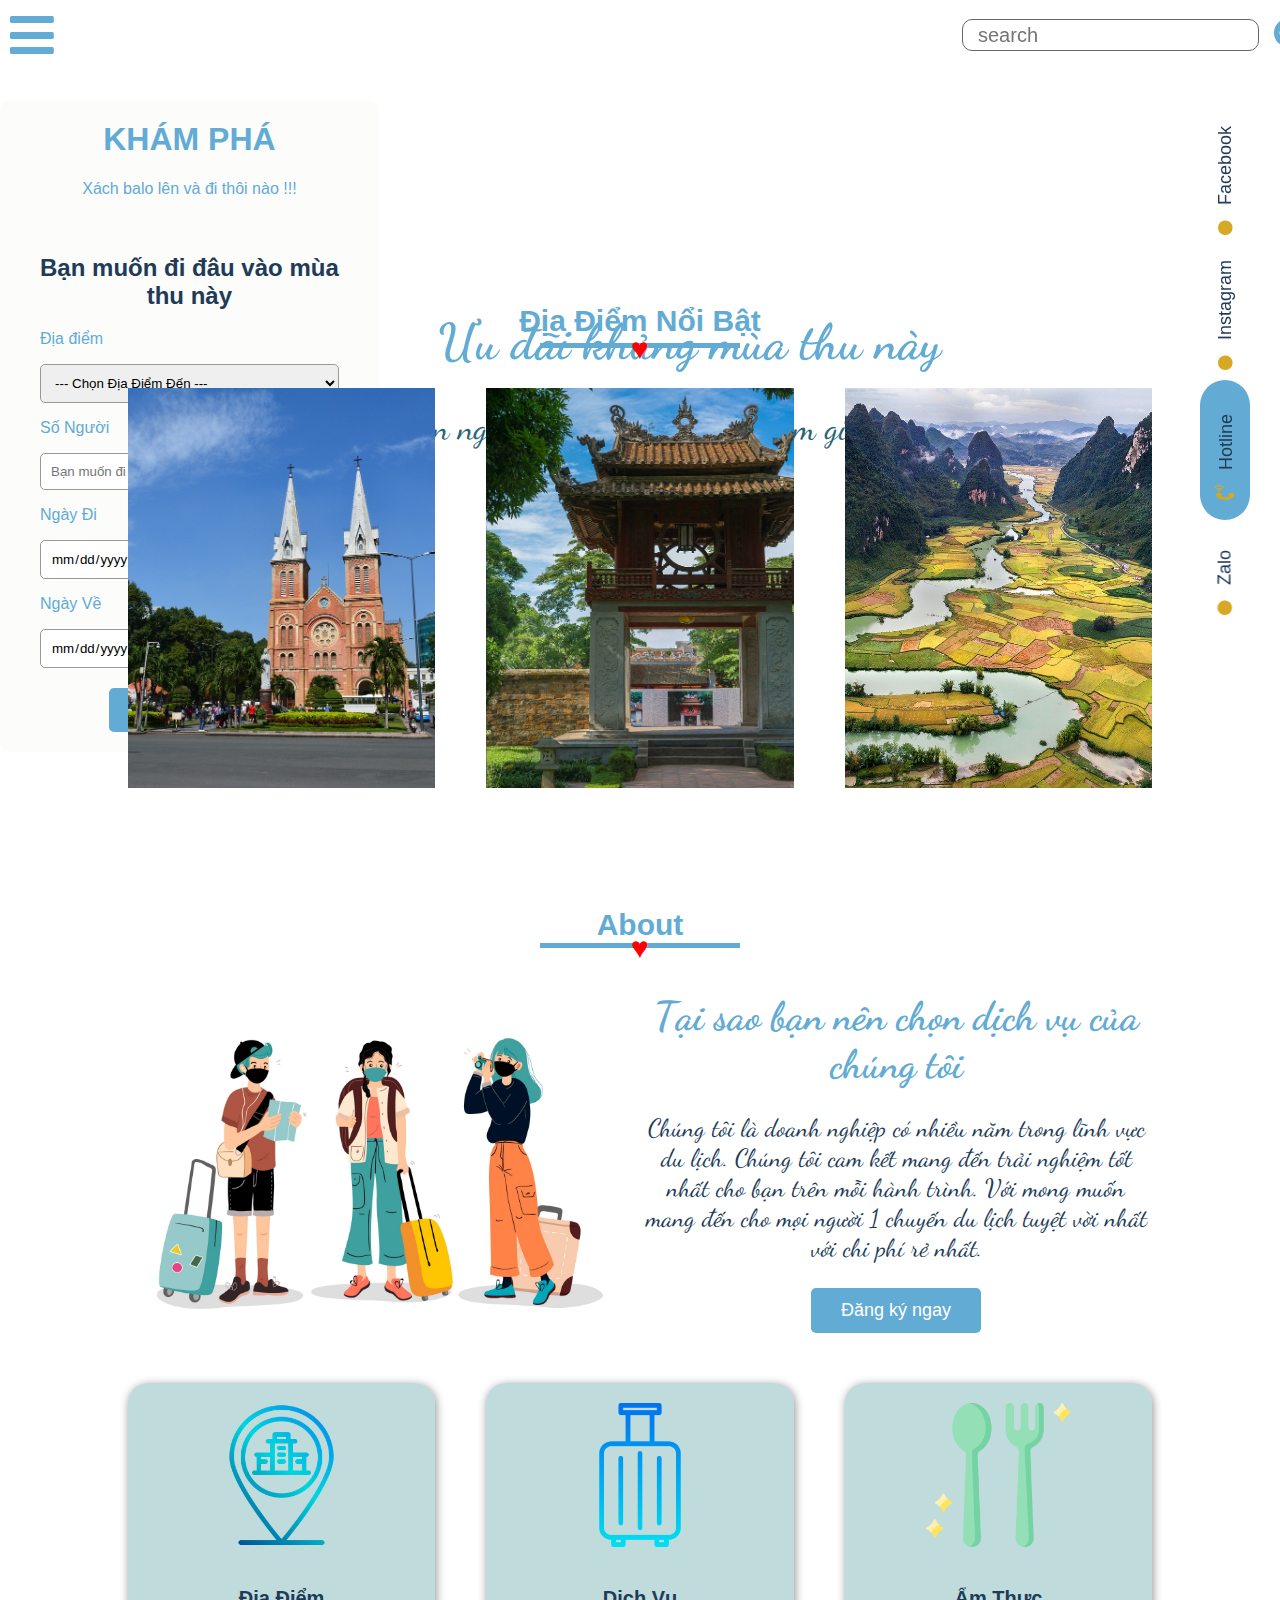
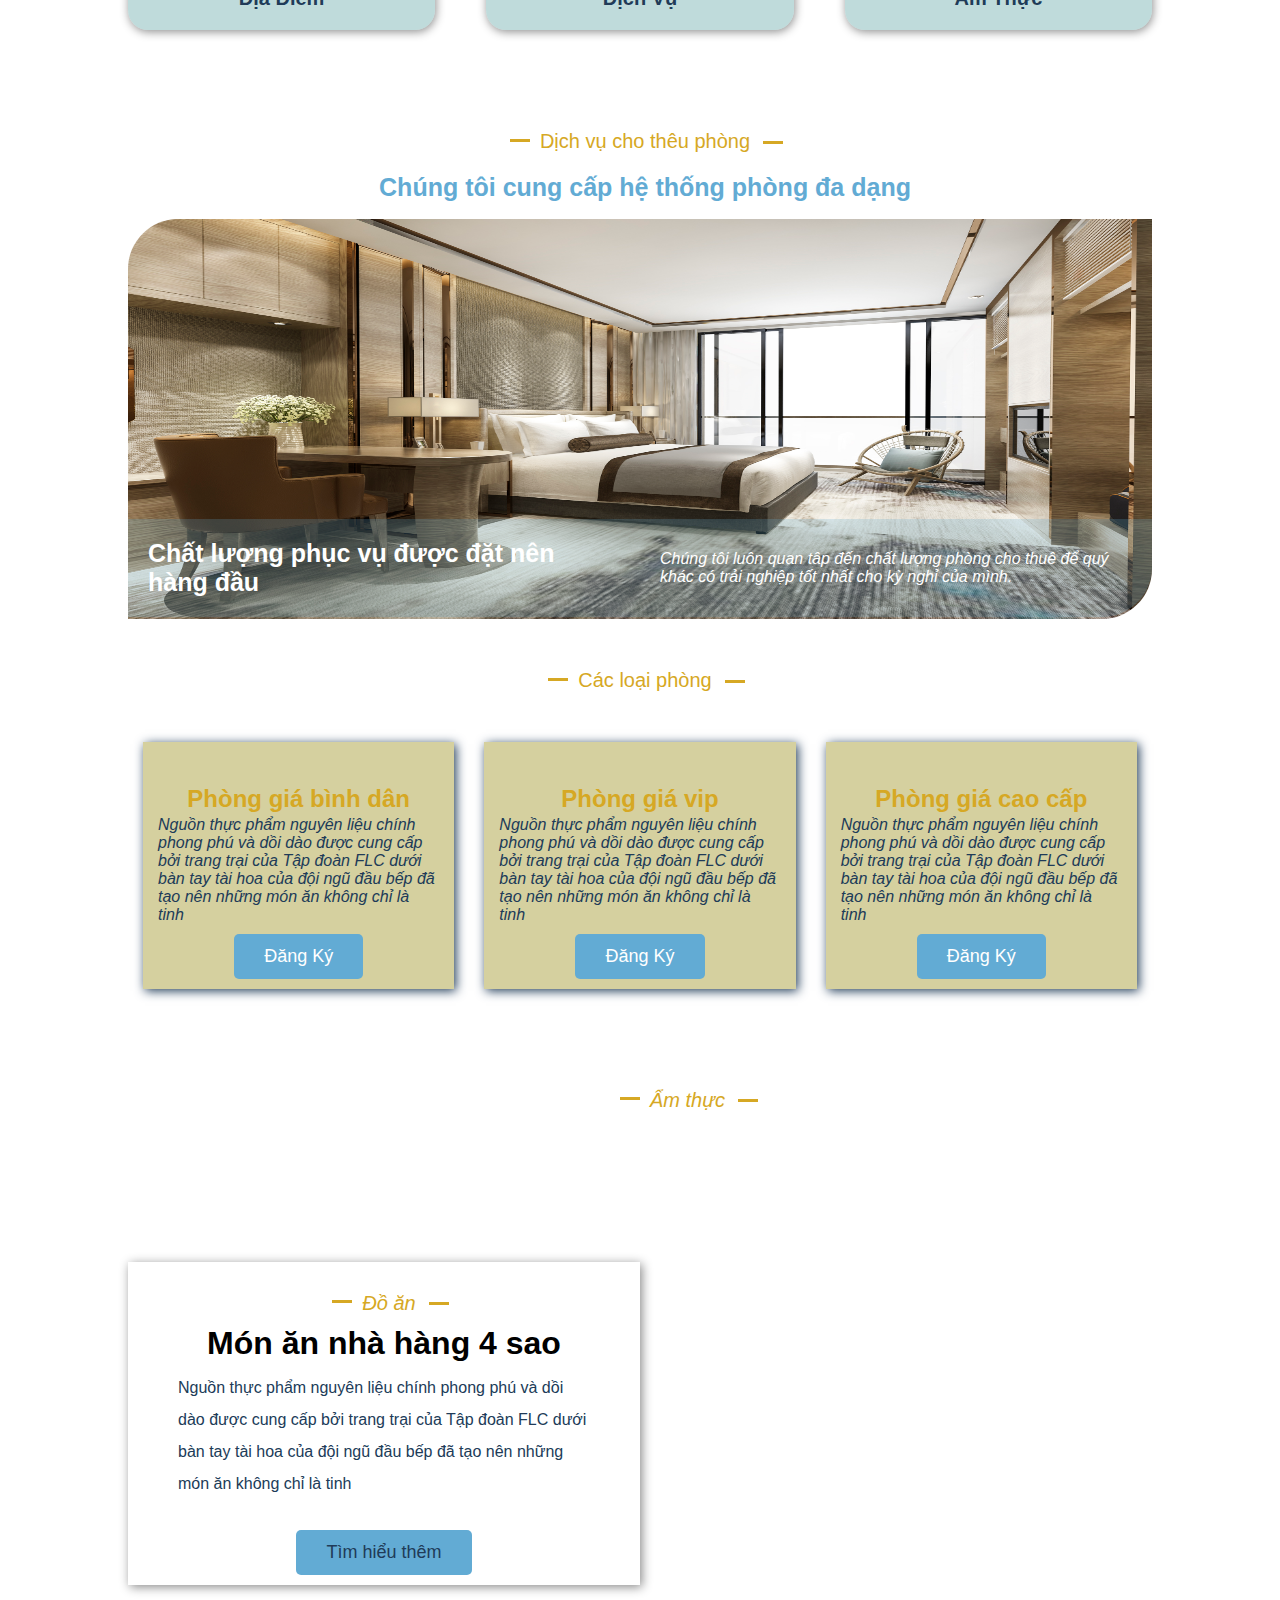
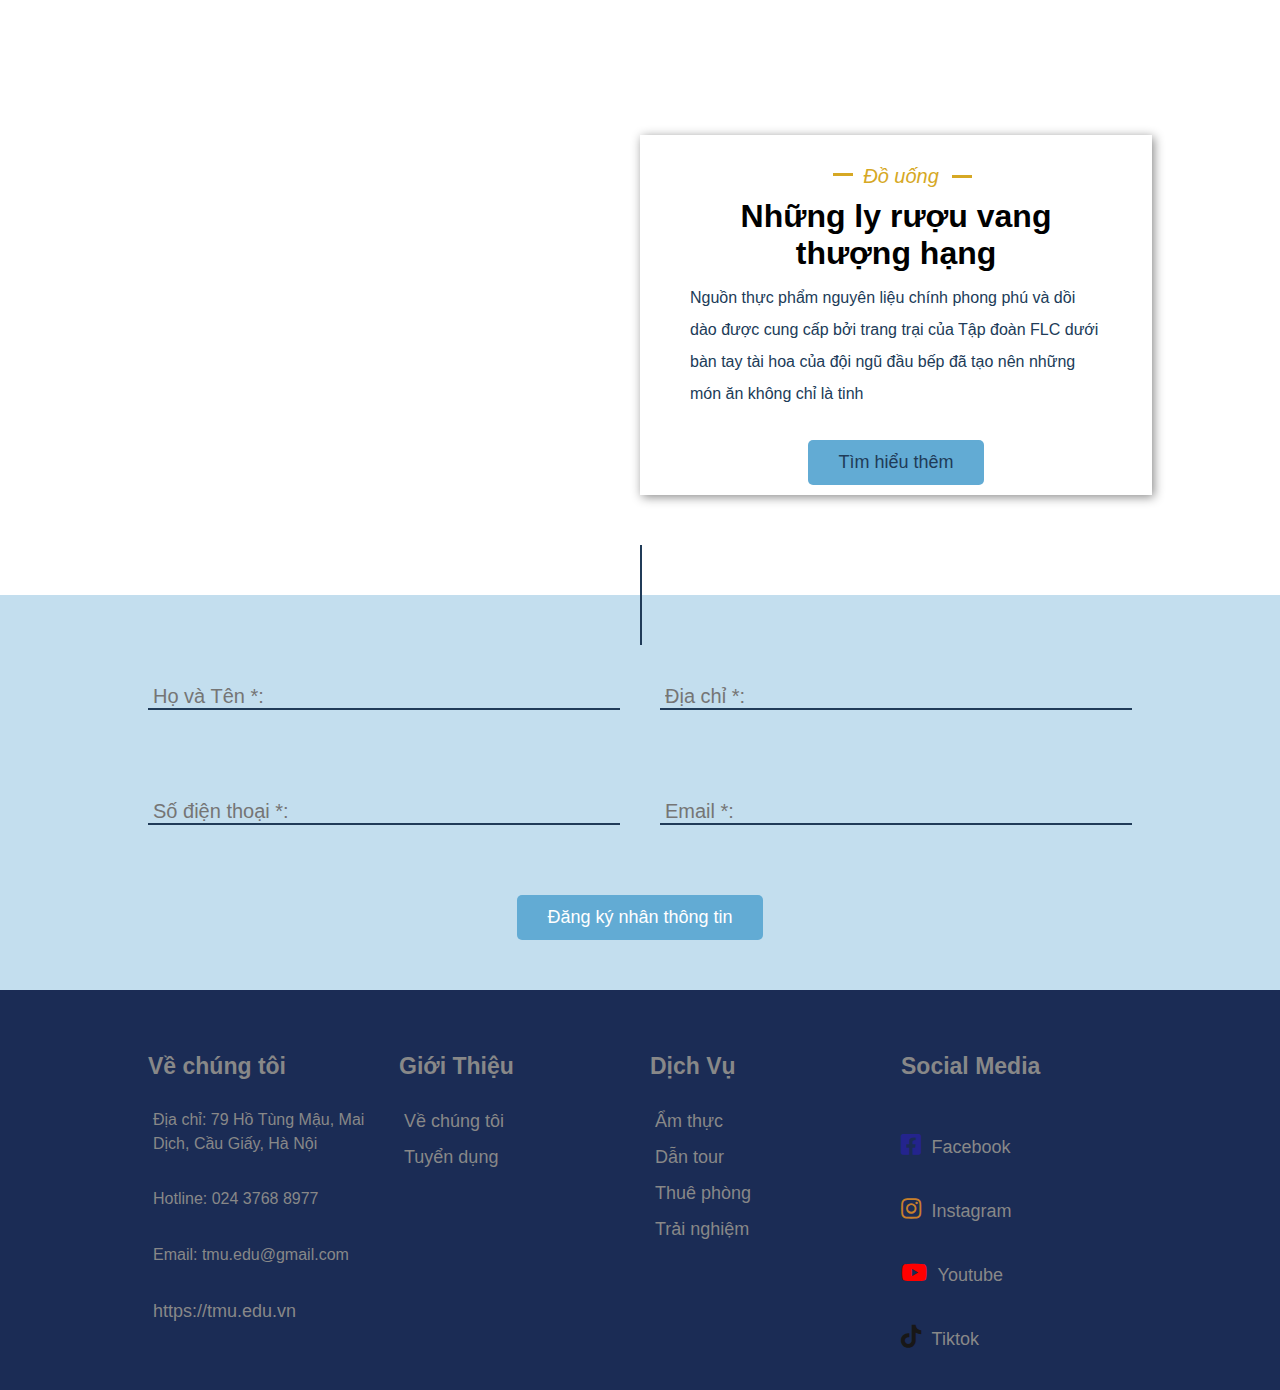
==== commit 73b4a07d: "add logo" ====
--- a/index.html
+++ b/index.html
@@ -11,6 +11,7 @@
     <link rel="preconnect" href="https://fonts.gstatic.com" crossorigin>
     <link href="https://fonts.googleapis.com/css2?family=Dancing+Script:wght@500&display=swap" rel="stylesheet">
     <title>Viettravel</title>
+    <link rel="shortcut icon" href="./thư viện ảnh/LG.png" type="image/x-icon" />
 </head>
 <body>
     <header>
--- a/css/main.css
+++ b/css/main.css
@@ -180,6 +180,9 @@
 .container__list__iteam__text{
     position: absolute;
 }
+.container__list__iteam__text p{
+    color: var(--white--color);
+}
 .tytle{
     margin: 50px;
 }
--- a/css/base.css
+++ b/css/base.css
@@ -40,12 +40,12 @@
 .header__content__sale h1{
     font-family: 'Dancing Script';
     font-size: 50px;
-    color: rgb(224, 44, 44);
+    color: var(--primeri--color);
 }
 .header__content__sale p{
     font-family: 'Dancing Script';
     font-size: 35px;
-    color: var(--hover--color);
+    color: rgb(41, 102, 117);
 }
 .header__content__sale button{
     padding: 12px 30px;
@@ -147,7 +147,7 @@
     right: 15px;
     margin-right: -100px ;
     position: fixed;
-    z-index: 1;
+    z-index: 100;
 }
 .facebook{
     margin-top: 30px;
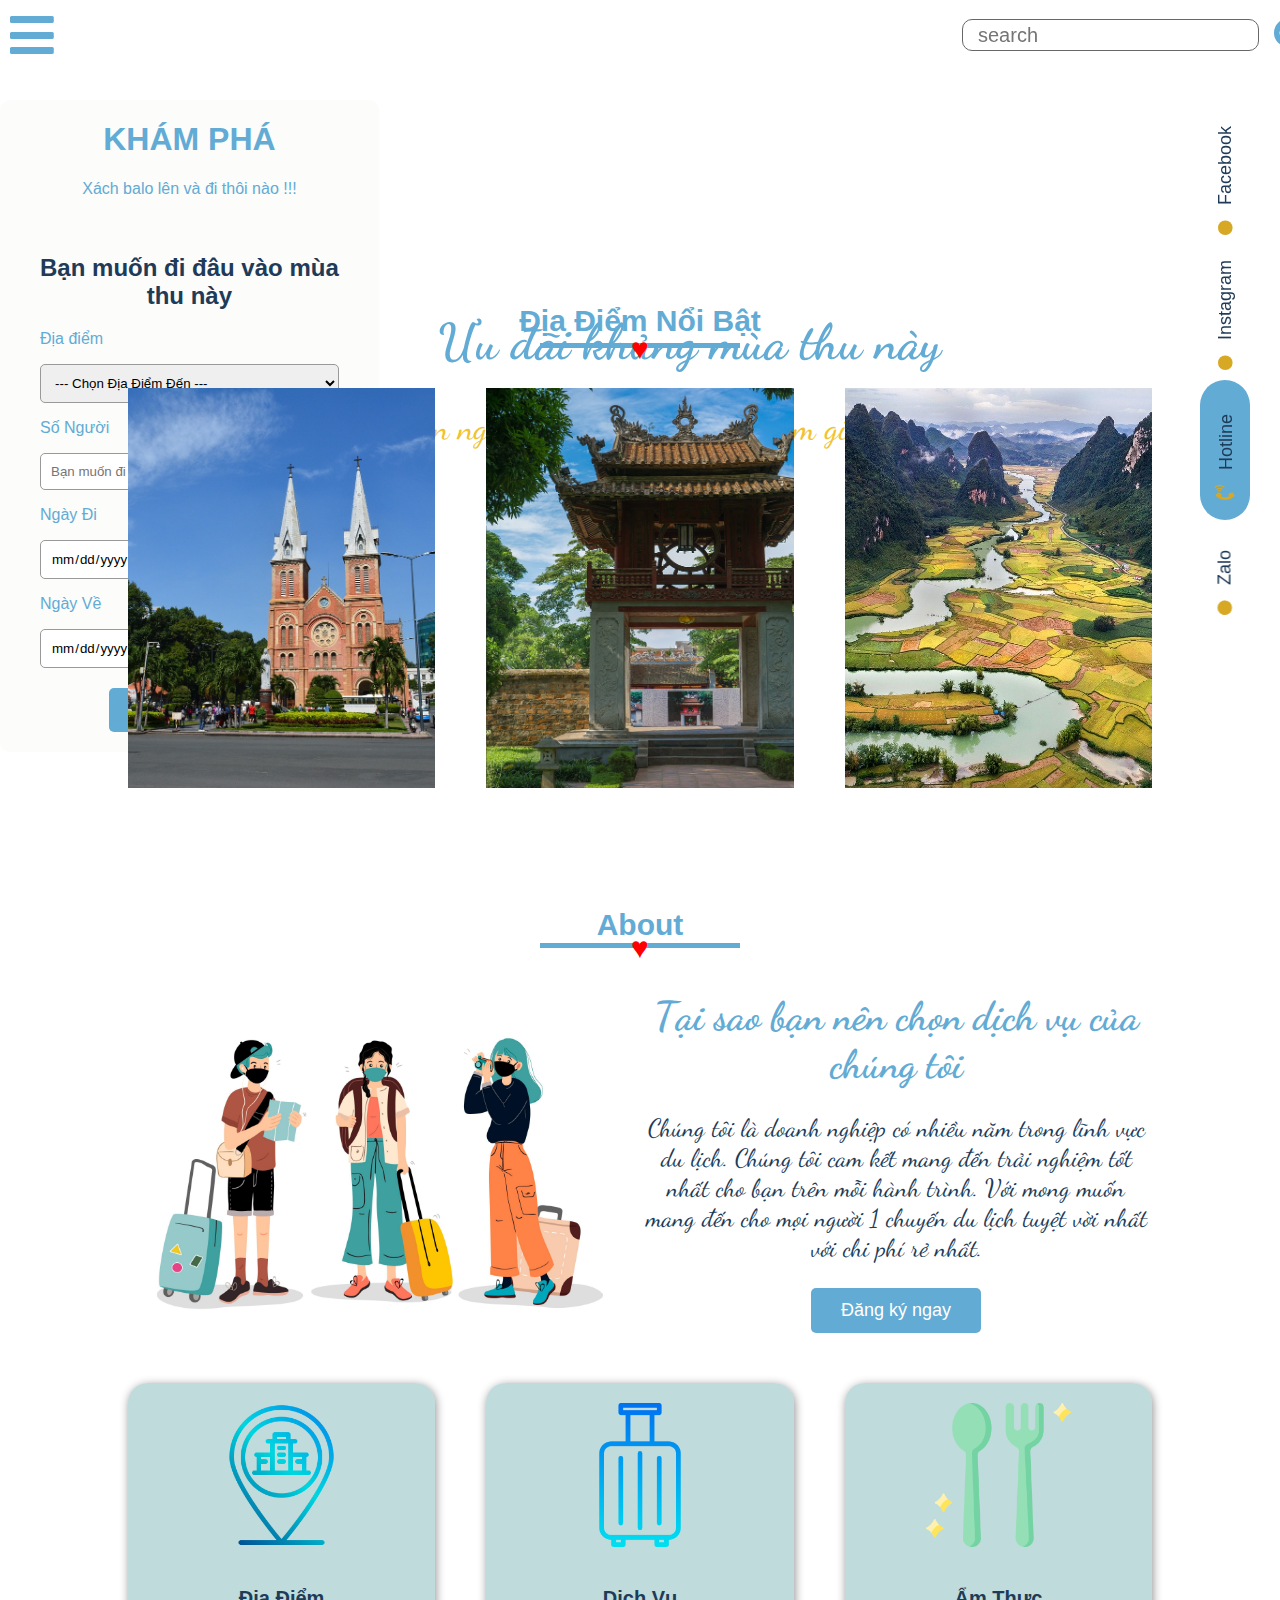
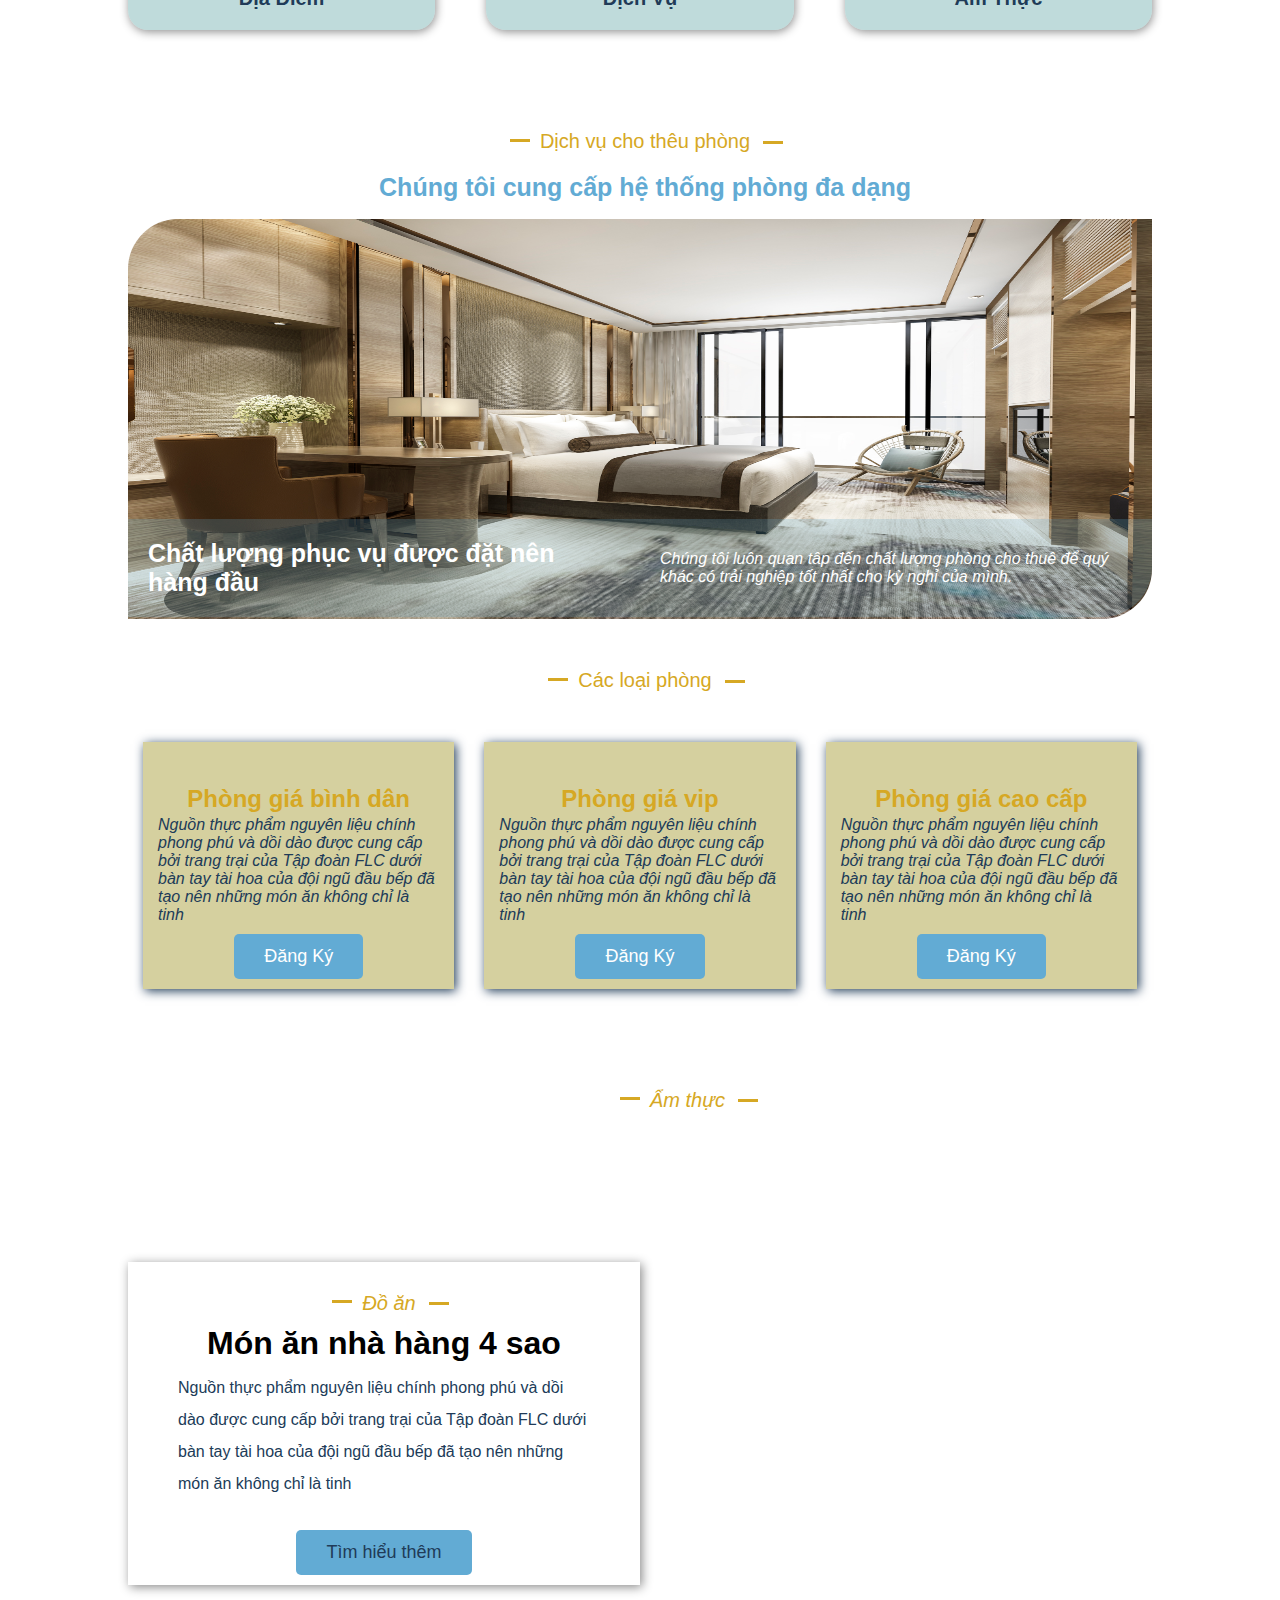
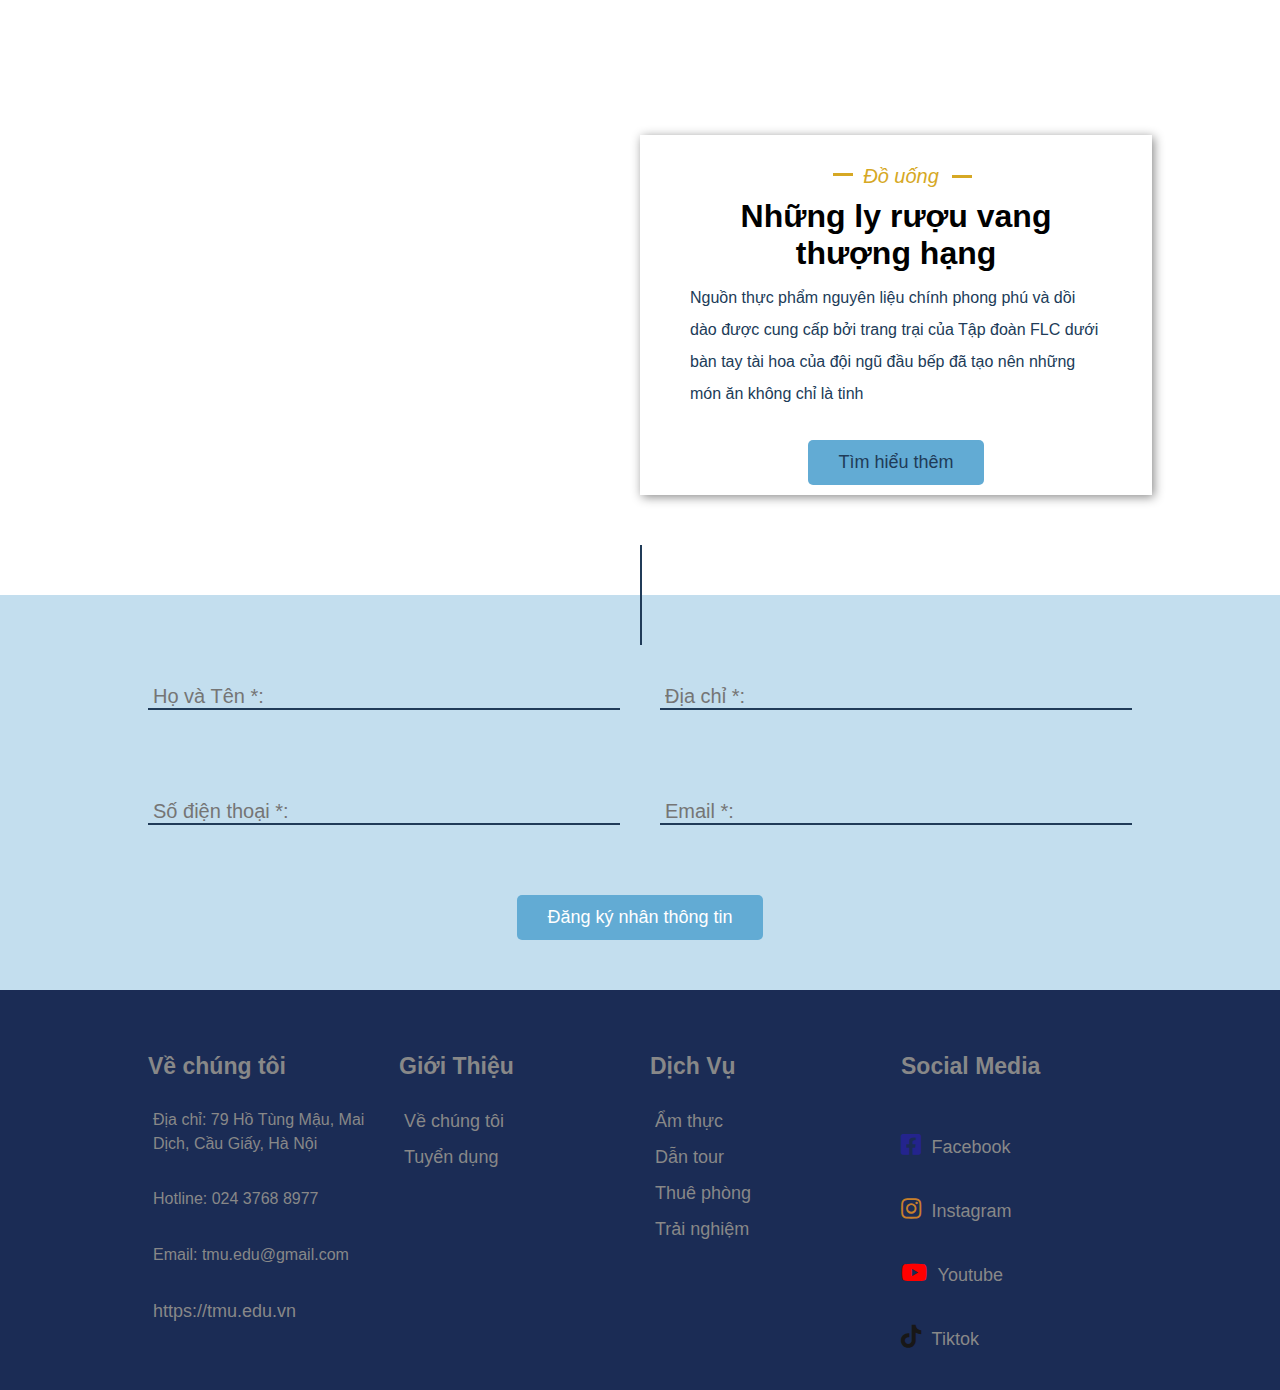
==== commit 2fb05e44: "add video" ====
--- a/index.html
+++ b/index.html
@@ -36,7 +36,7 @@
             </ul>
         </div>
         <a href="" class="header__video__background">
-            <video src="./thư viện ảnh/tay bac.mp4" class="header__video__background__video" autoplay muted loop></video>
+            <video src="./thư viện ảnh/logo.mp4" class="header__video__background__video" autoplay muted loop></video>
         </a>
         <div class="contact">
             <a href="https://www.facebook.com/profile.php?id=100021868053019" class="facebook rotate">
--- a/css/base.css
+++ b/css/base.css
@@ -45,7 +45,7 @@
 .header__content__sale p{
     font-family: 'Dancing Script';
     font-size: 35px;
-    color: rgb(41, 102, 117);
+    color: rgb(240, 195, 49);
 }
 .header__content__sale button{
     padding: 12px 30px;
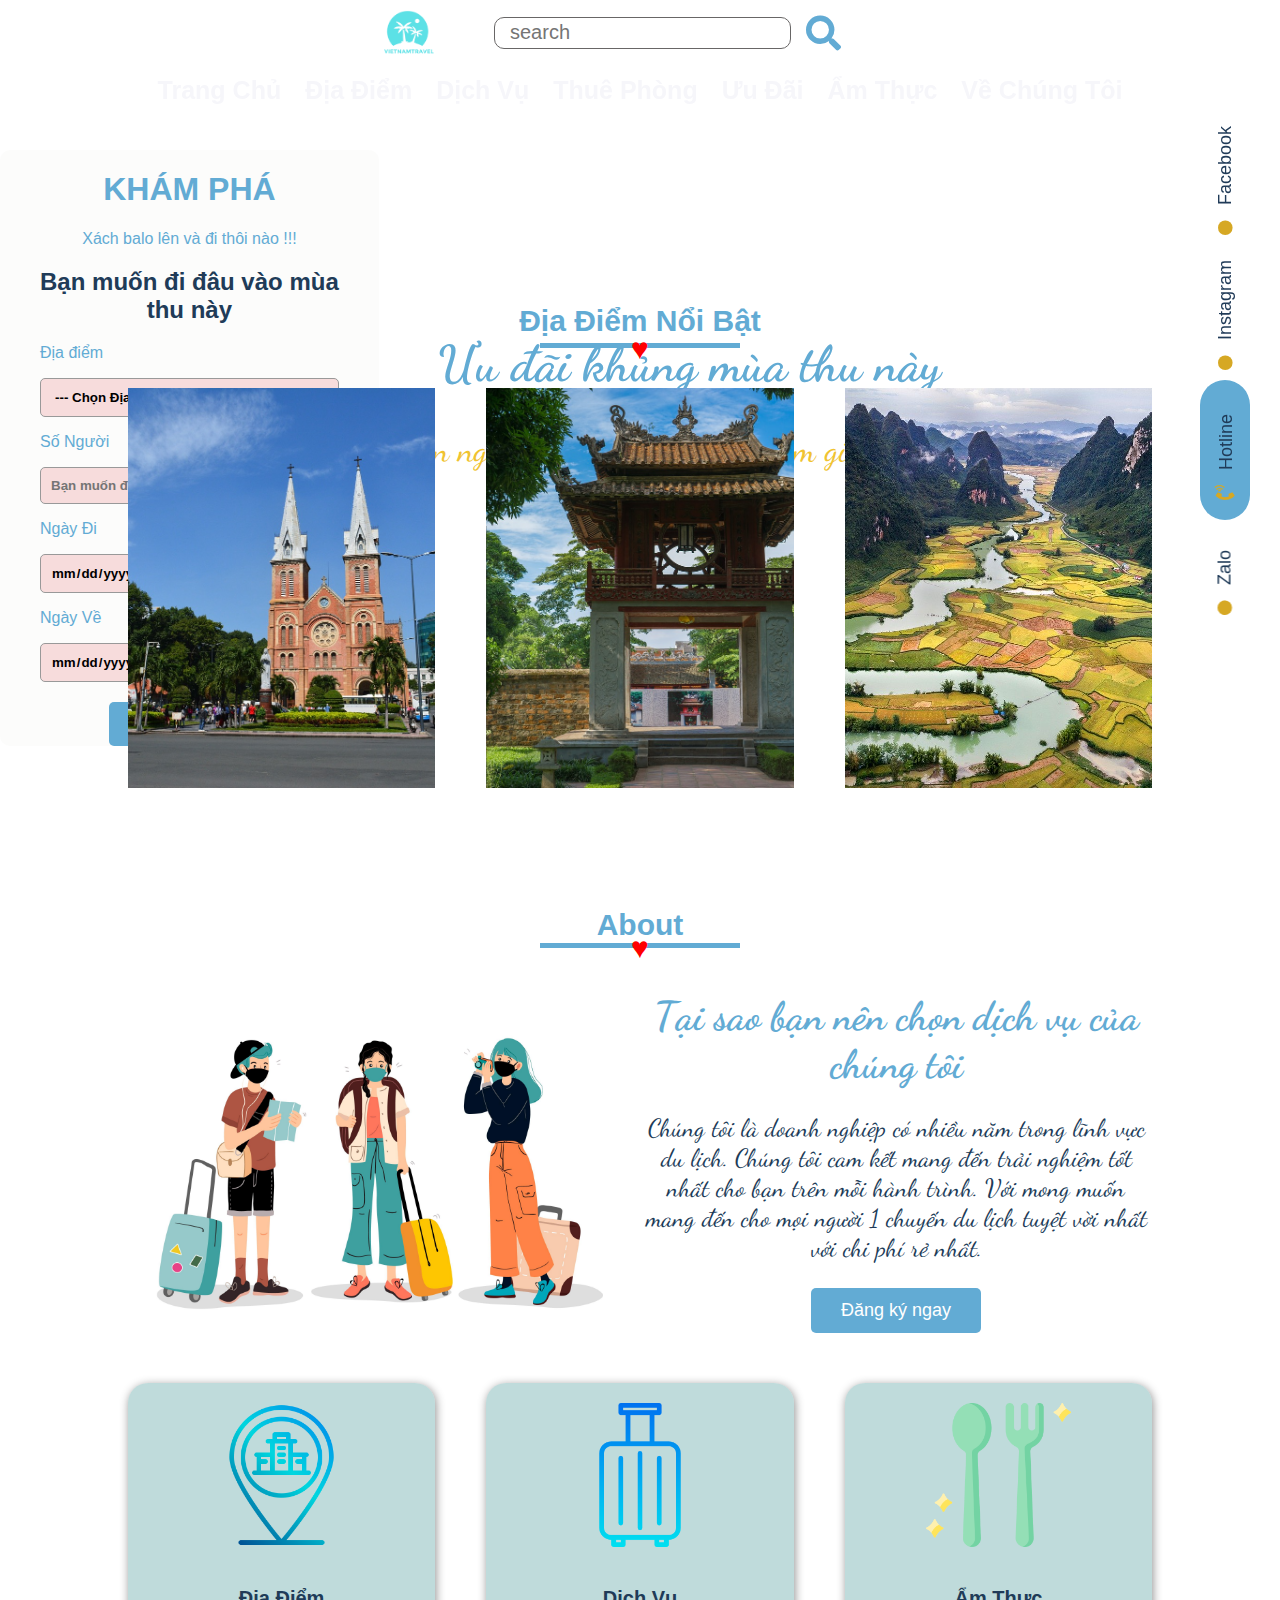
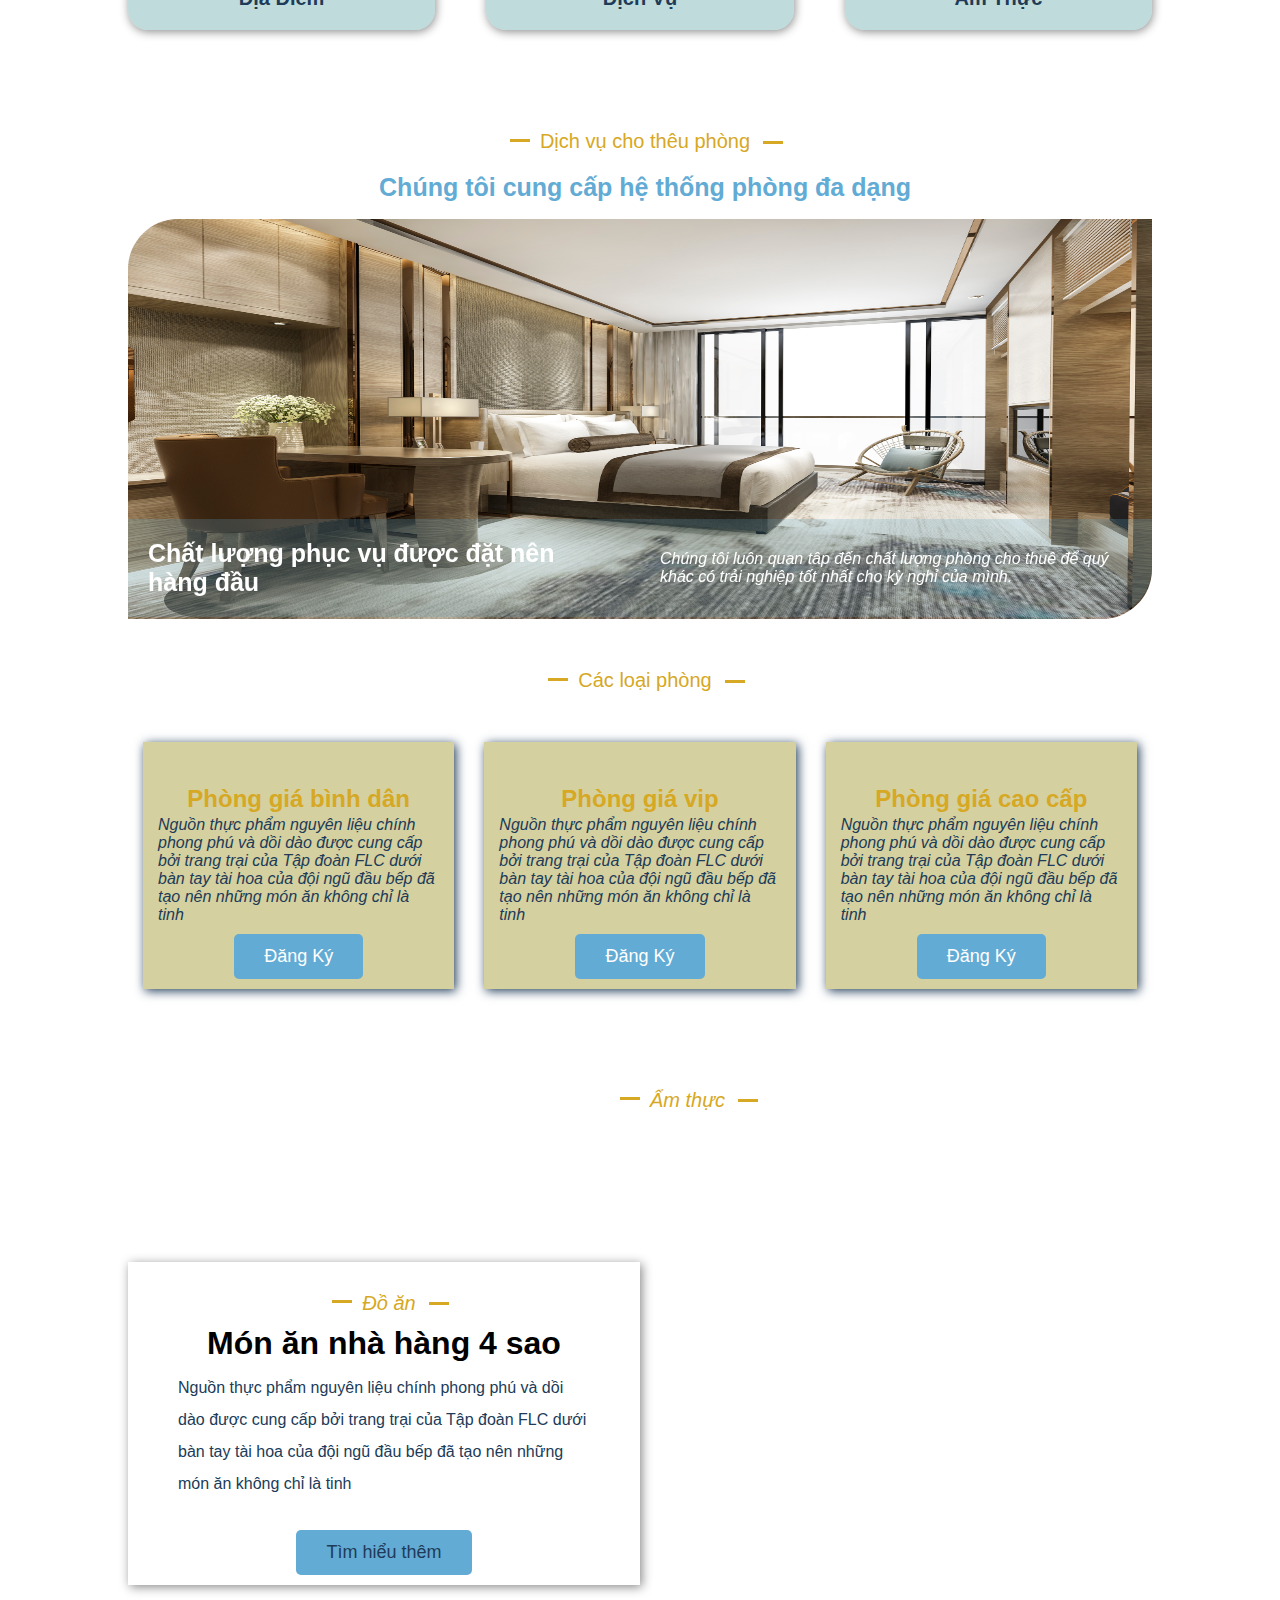
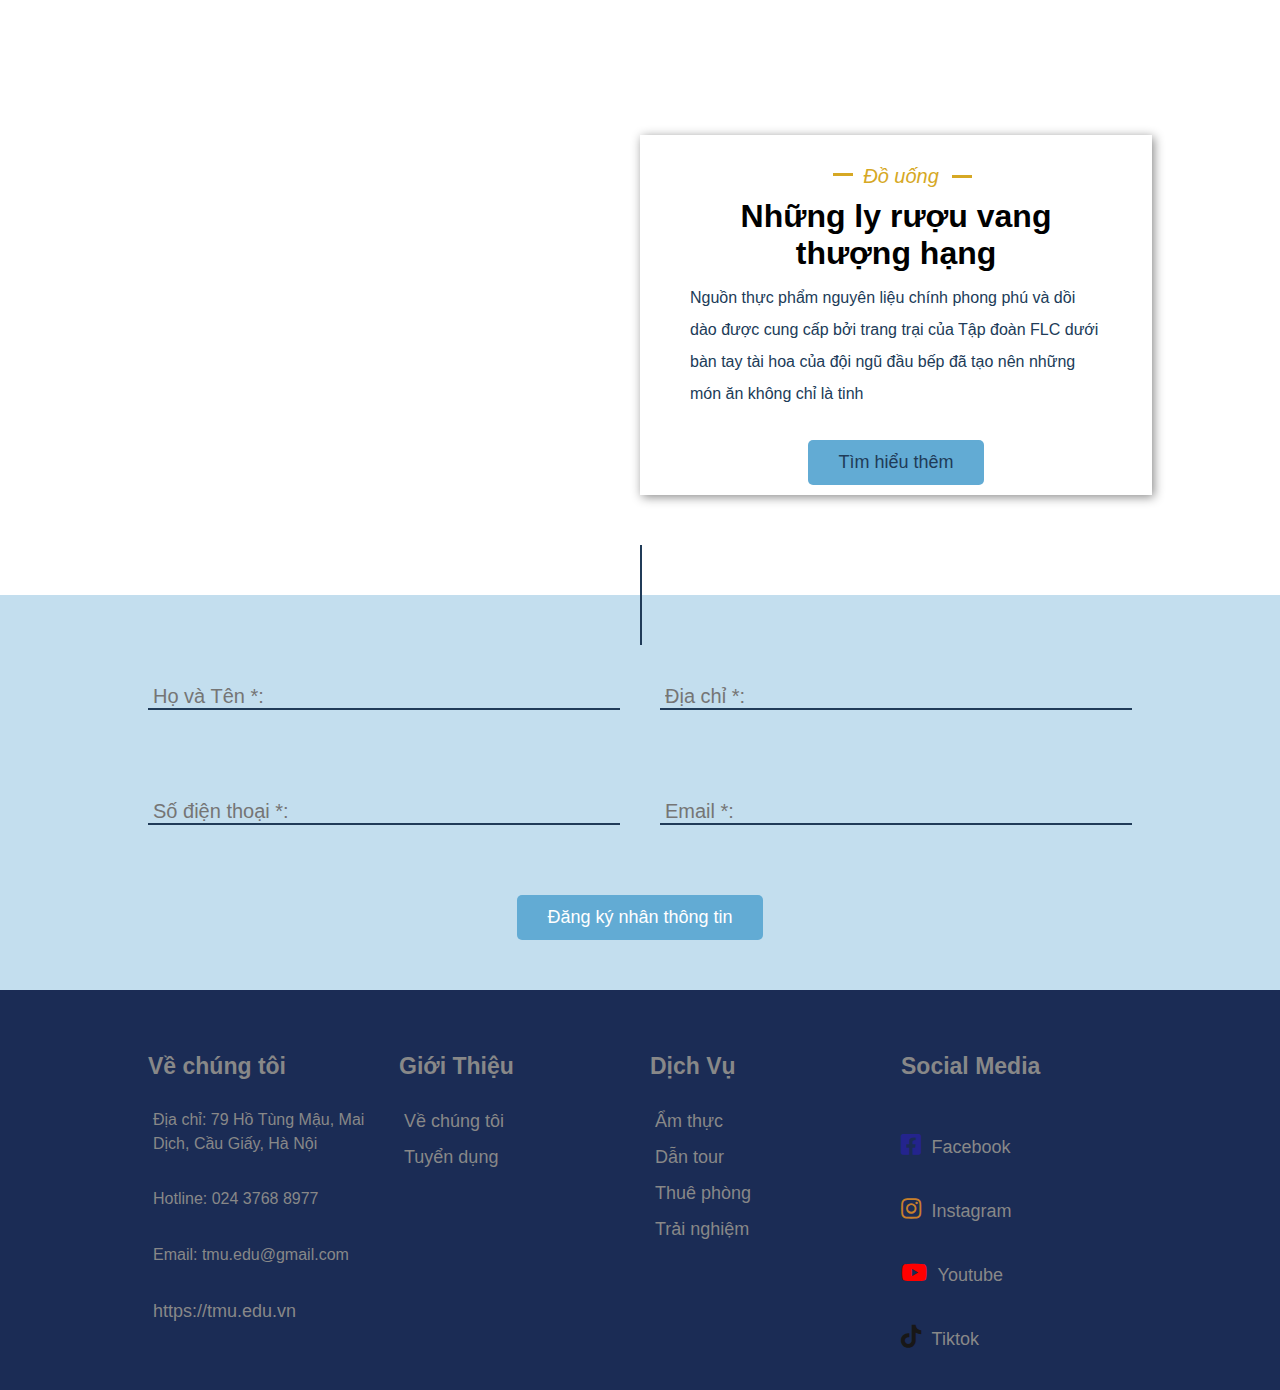
==== commit b0f61e08: "sua file" ====
--- a/index.html
+++ b/index.html
@@ -15,28 +15,31 @@
 </head>
 <body>
     <header>
-        <div class="header__top">
-            <div>
-                <i class=" nav__bars fas fa-bars"></i>
-                <span>
-                    <input class="input__search open_in" placeholder="search" type="text">
-                    <i class="icon fas fa-search"> 
-                    </i>
-                </span>
-            </div>
-            <ul class="header__top__list">
-                <li style="--x:1;"><a href="./index.html" class="header__top__iteam">Trang Chủ</a></li>
-                <li style="--x:2;"><a href="./adress.html" class="header__top__iteam">Địa Điểm</a></li>
-                <li style="--x:3;" ><a href="./dichvu.html" class="header__top__iteam"> Dịch Vụ </a></li>
-                <li style="--x:4;" ><a href="./thuephong.html" class="header__top__iteam">Thuê Phòng</a></li>
-                <li style="--x:5;" ><a href="./thuephong.html" class="header__top__iteam"> Ưu Đãi </a></li>
-                <li style="--x:6;" ><a href="./amthuc.html" class="header__top__iteam"> Ẩm Thực </a></li>
-                <li style="--x:7;"><a href="./lienhe.html" class="header__top__iteam">Về Chúng Tôi</a></li>
-                <li style="--x:8;"><a href="./lienhe.html" class="header__top__iteam">Liên Hệ</a></li>
-            </ul>
+        <div class="header">
+            <div class="header__top">
+                <div>
+                    <a href="index.html" class=" nav__bars">
+                        <img class="img_heard" src="./thư viện ảnh/imageDL/Tropical.png" alt="">
+                    </a>
+                    <span>
+                        <input class="input__search open_in" placeholder="search" type="text">
+                        <i class="icon fas fa-search"> 
+                        </i>
+                    </span>
+                </div>
+                <ul class="header__top__list">
+                    <li ><a href="./index.html" class="header__top__iteam">Trang Chủ</a></li>
+                    <li ><a href="./adress.html" class="header__top__iteam">Địa Điểm</a></li>
+                    <li ><a href="./dichvu.html" class="header__top__iteam"> Dịch Vụ </a></li>
+                    <li ><a href="./thuephong.html" class="header__top__iteam">Thuê Phòng</a></li>
+                    <li ><a href="./thuephong.html" class="header__top__iteam"> Ưu Đãi </a></li>
+                    <li ><a href="./amthuc.html" class="header__top__iteam"> Ẩm Thực </a></li>
+                    <li ><a href="./lienhe.html" class="header__top__iteam">Về Chúng Tôi</a></li>
+                </ul>
+            </div>
         </div>
         <a href="" class="header__video__background">
-            <video src="./thư viện ảnh/logo.mp4" class="header__video__background__video" autoplay muted loop></video>
+            <video src="../thư viện ảnh/logo.mp4" class="header__video__background__video" autoplay muted loop></video>
         </a>
         <div class="contact">
             <a href="https://www.facebook.com/profile.php?id=100021868053019" class="facebook rotate">
--- a/css/main.css
+++ b/css/main.css
@@ -1,10 +1,24 @@
 header{
     position: relative;
 }
+.header{
+    position: fixed;
+    /* background-color:#62aad4; */
+    height: 110px;
+    width: 100%;
+    z-index: 1;
+}
+.header::before{
+    content: "";
+    display: block;
+    position: absolute;
+    width: 100%;
+    height: 100%;
+    background-color:#62aad498 ;
+    transform: translateY(-100%);
+}
 .header__top{
-    position: fixed;
-    /* margin: 20px; */
-    z-index: 10000000;
+    width: 100%;
 }
 .nav__bars {
     color: var(--primeri--color);
@@ -18,13 +32,17 @@
 .header__top div{
     width: 1324px;
     display: flex;
-    justify-content: space-between;
+    justify-content: center;
+    width: 100%;
 }
 .header__top div span {
     display: flex;
-    right: 0;
-    margin: auto 0;
-    /* background-color: rgba(153, 153, 153, 0.5); */
+    margin: 0 50px;
+}
+.img_heard{
+    width: 50px;
+    /* height:50px; */
+    display: block;
 }
 .header__top div span i{
     font-size: 35px;
@@ -49,44 +67,39 @@
     opacity: 1;
 }
 .header__top__list{
-    margin-top: -50px;
+    display: flex;
+    justify-content: center;
+    margin-top: 0px;
     height: 100%;
     position: fixed;
     right: 0;
-    width: 300px;
-    padding: 20px 10px;
-    display: none;
-    opacity: 0;
+    width: 100%;
+    padding: 5px 10px;
     background: none;
-    z-index: 1;
-}
-.header__top__list li{
-    animation: delay 0.4s linear backwards;
-    animation-delay: calc( 0.4s * var(--x));
-}
-
+    height: 50px;
+    /* z-index: 1; */
+}
 @keyframes  delay{
     0%{
         transform: translateY(-30px);
         opacity: 0;
     }
 }
-.active {
-    display: block;
-    opacity: 1;
+.header.active::before {
+    transform: translateY(0);
 }
 .header__top__list li a{
-    display: block;
-    color:#fff;
+    /* display: block; */
+    color:rgb(246, 246, 250);
     width: 90%;
     padding:10px 12px ;
-    margin: 20px;
-    font-size: 20px;
-    font-weight: 500;
+    /* margin: 20px; */
+    font-size: 25px;
+    font-weight: 700;
     line-height: 1.6;
-    background: var(--primeri--color);
-    border-top-left-radius: 30px;
-    border-bottom-right-radius: 30px;
+    /* background: var(--primeri--color); */
+    /* border-top-left-radius: 30px;
+    border-bottom-right-radius: 30px; */
 }
 
 .header__top__iteam:hover{
@@ -111,7 +124,8 @@
 }
 .header__content {
     position: absolute;
-    top: 0;
+    top: 50px;
+    margin: 0;
     left: 0;
     text-align: center;
     width: 400px;
@@ -121,15 +135,17 @@
     color: var(--primeri--color);
 }
 .header__content__form{
-    padding: 20px 40px;
-    /* background-color: var(--white--color); */
+    padding: 0px 40px;
 }
 .header__content__form input , select{
     width: 100%;
     padding:10px;
     outline: none;
+    color: var(--white-color);
+    font-weight: 600;
     border: 1px solid #999;
     border-radius: 5px;
+    background-color: rgb(247, 220, 220);
 }
 .header__content__form p{
     text-align: left;
@@ -138,8 +154,10 @@
 .header__content__form h2{
     color: var(--text-color);
 }
+.header__content__form input{
+z-index: 10;
+}
 .header__content__form button{
-    /* display: block; */
     margin-top: 20px;
     padding: 13px 50px;
     background-color: var(--primeri--color);
